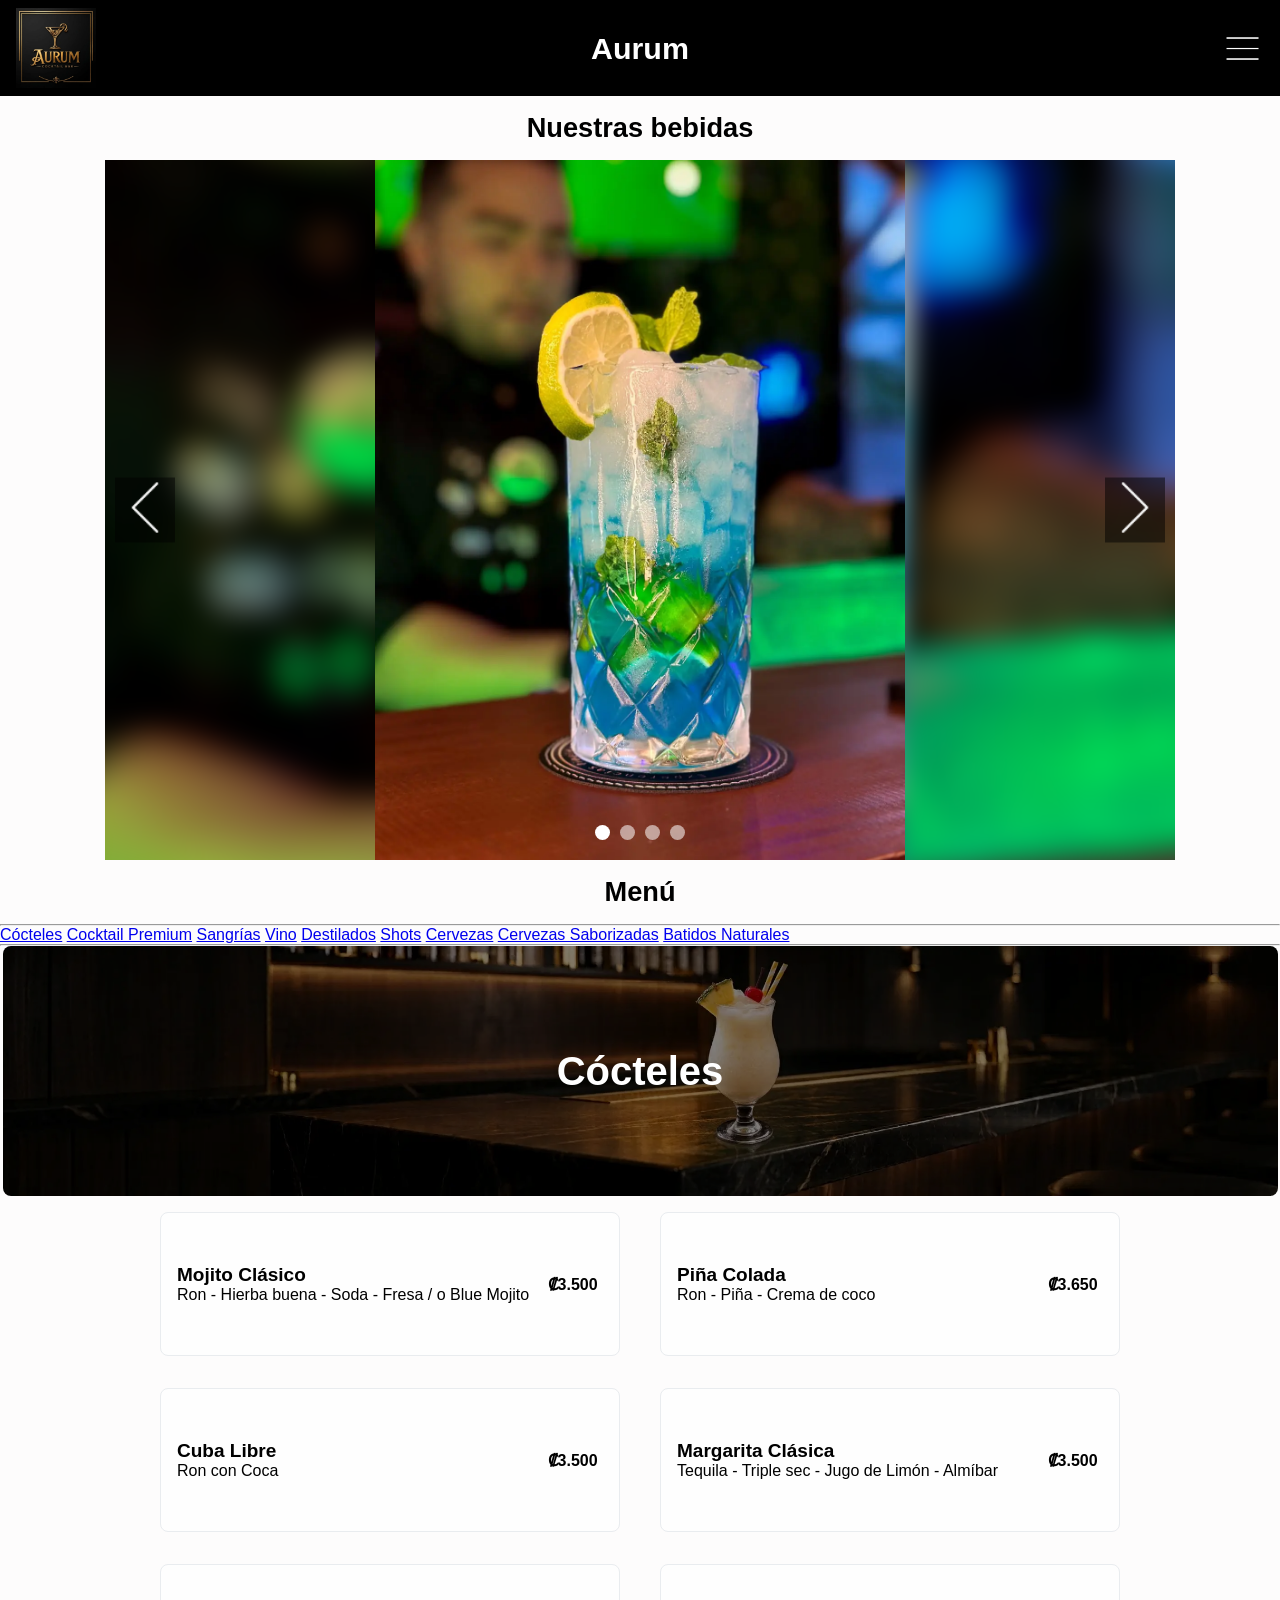
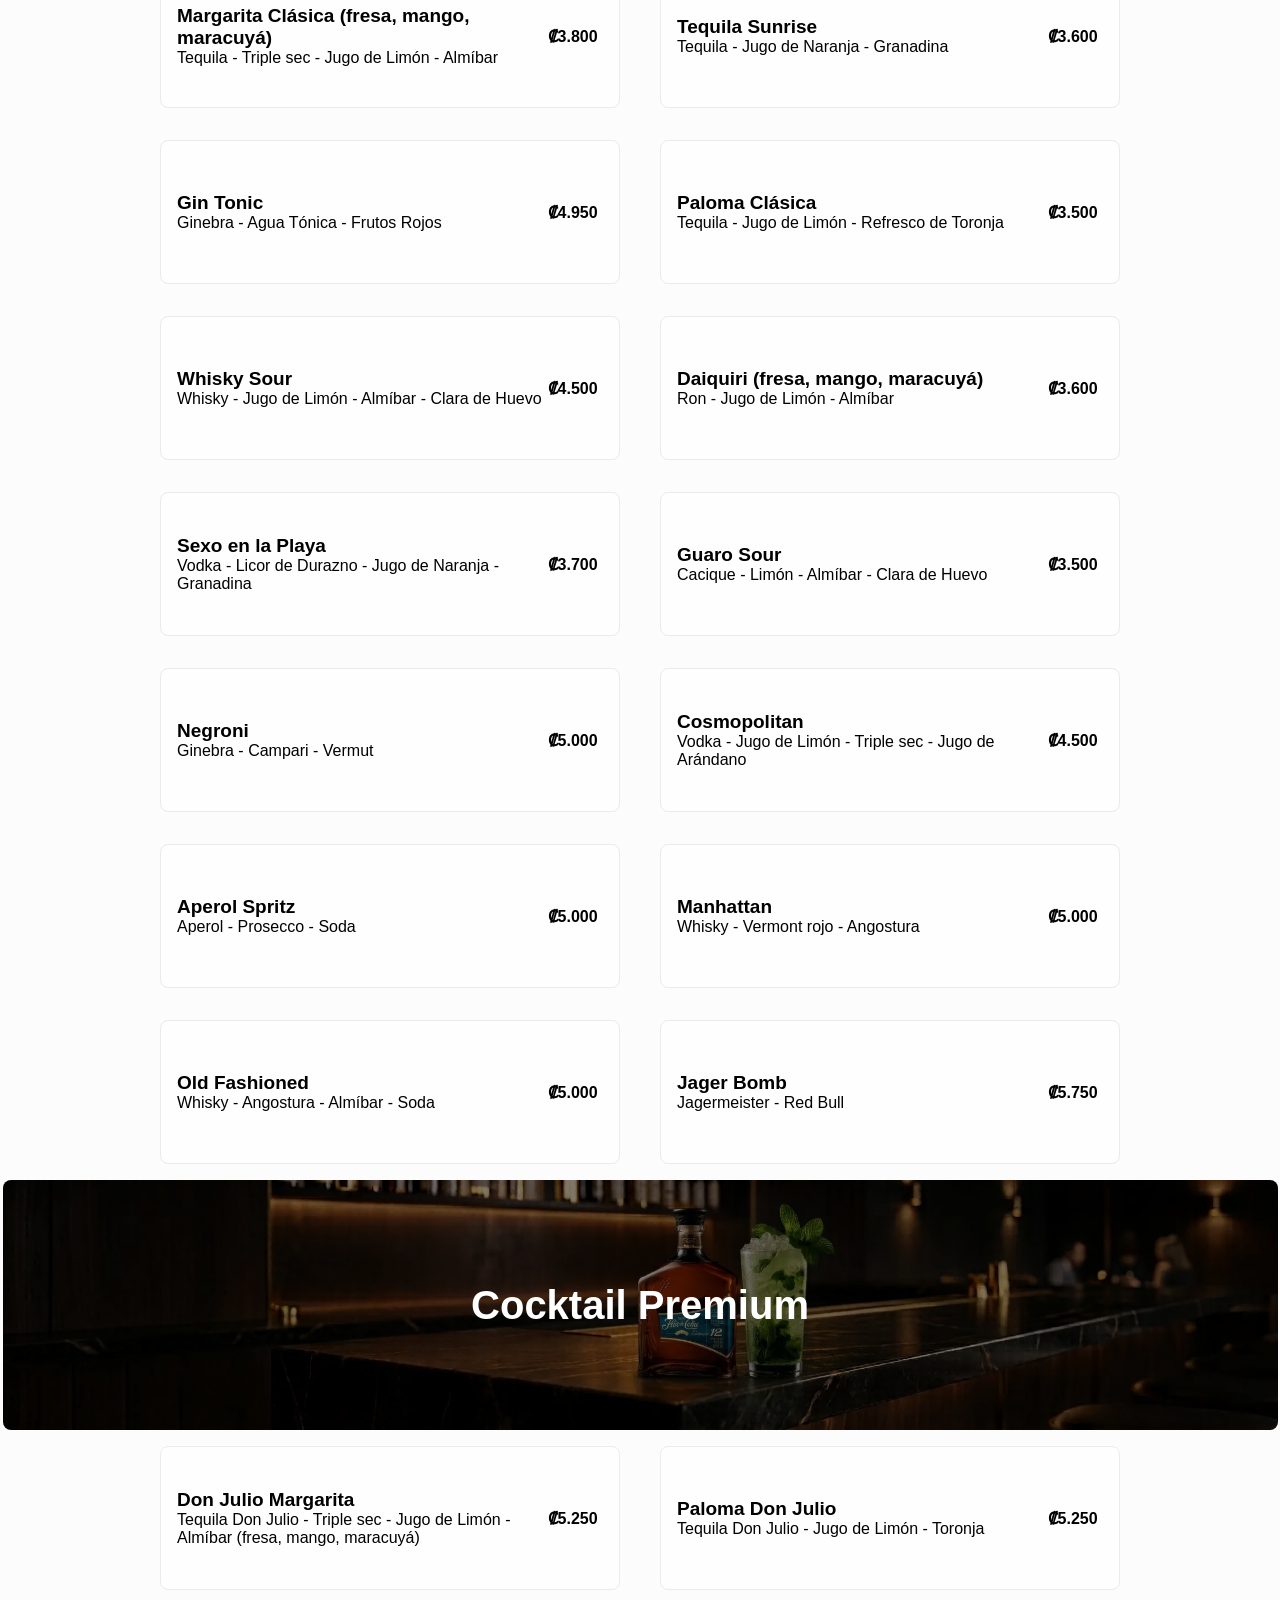
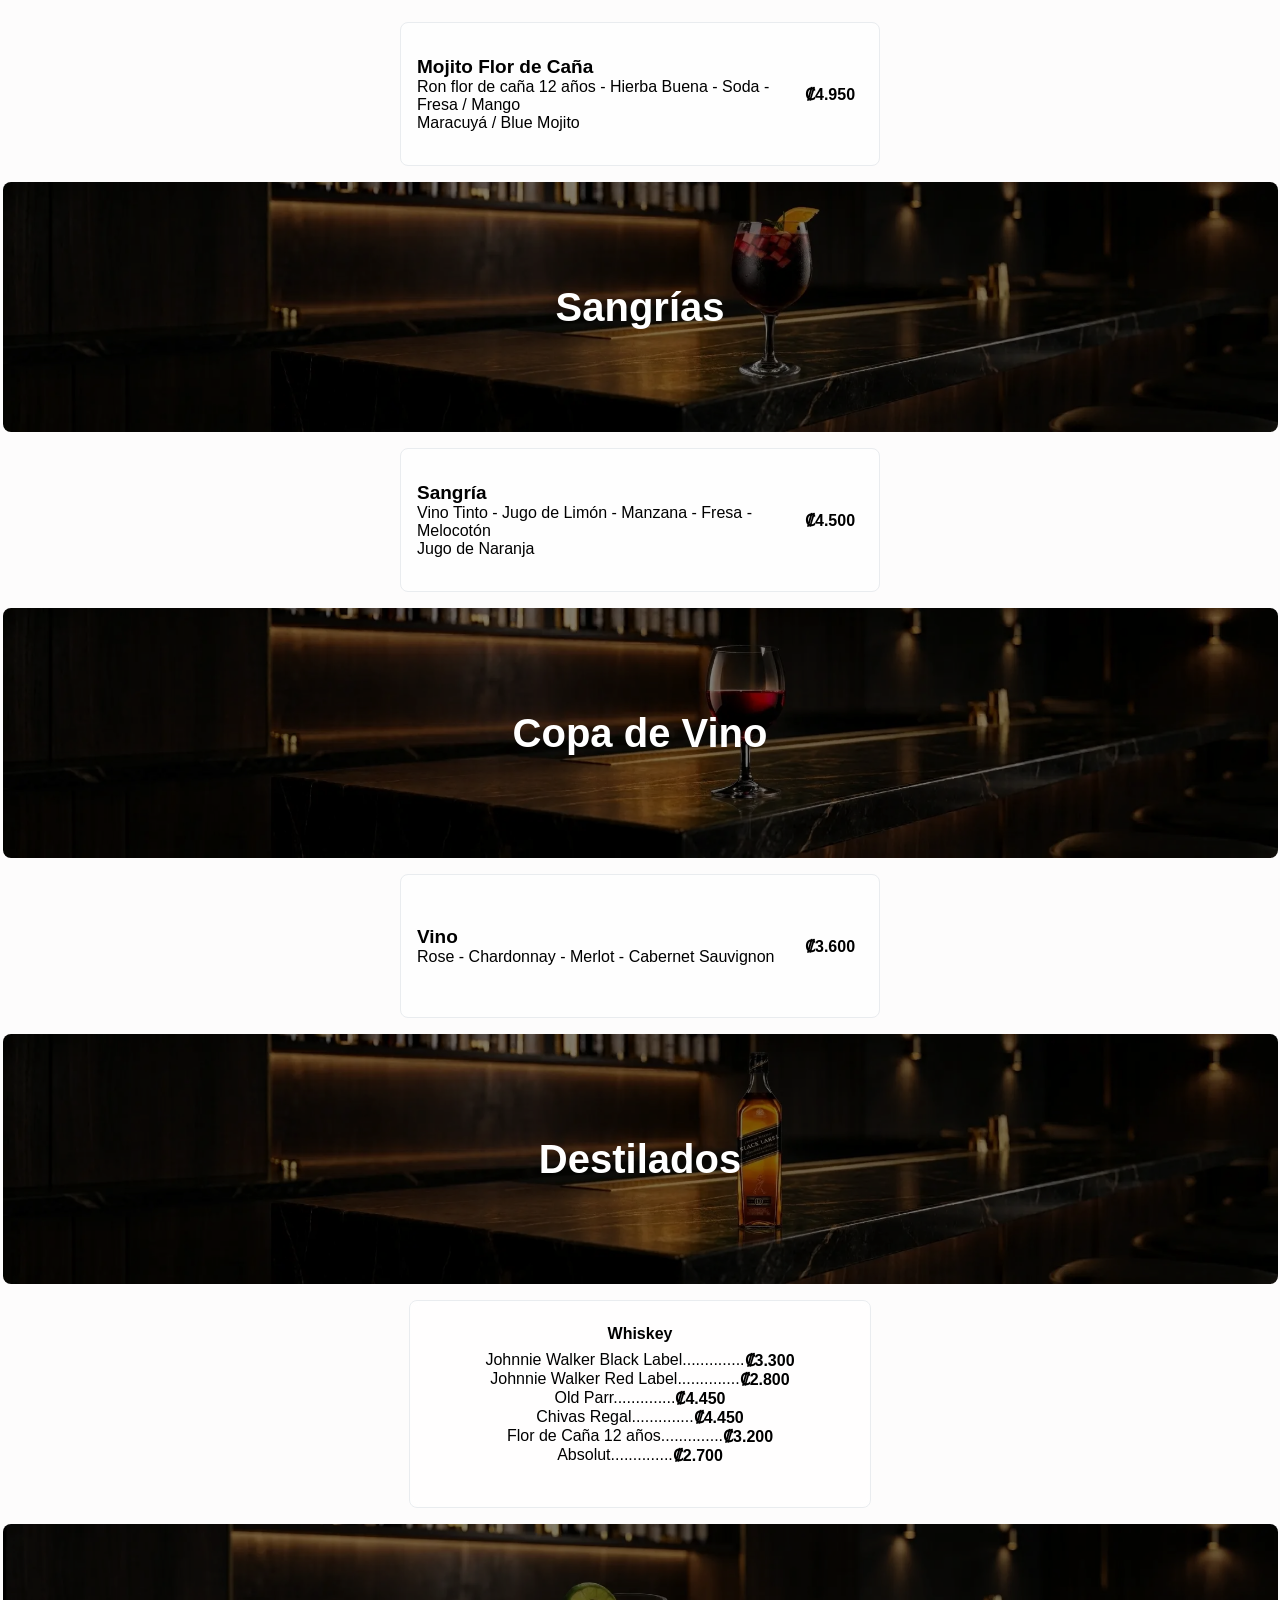
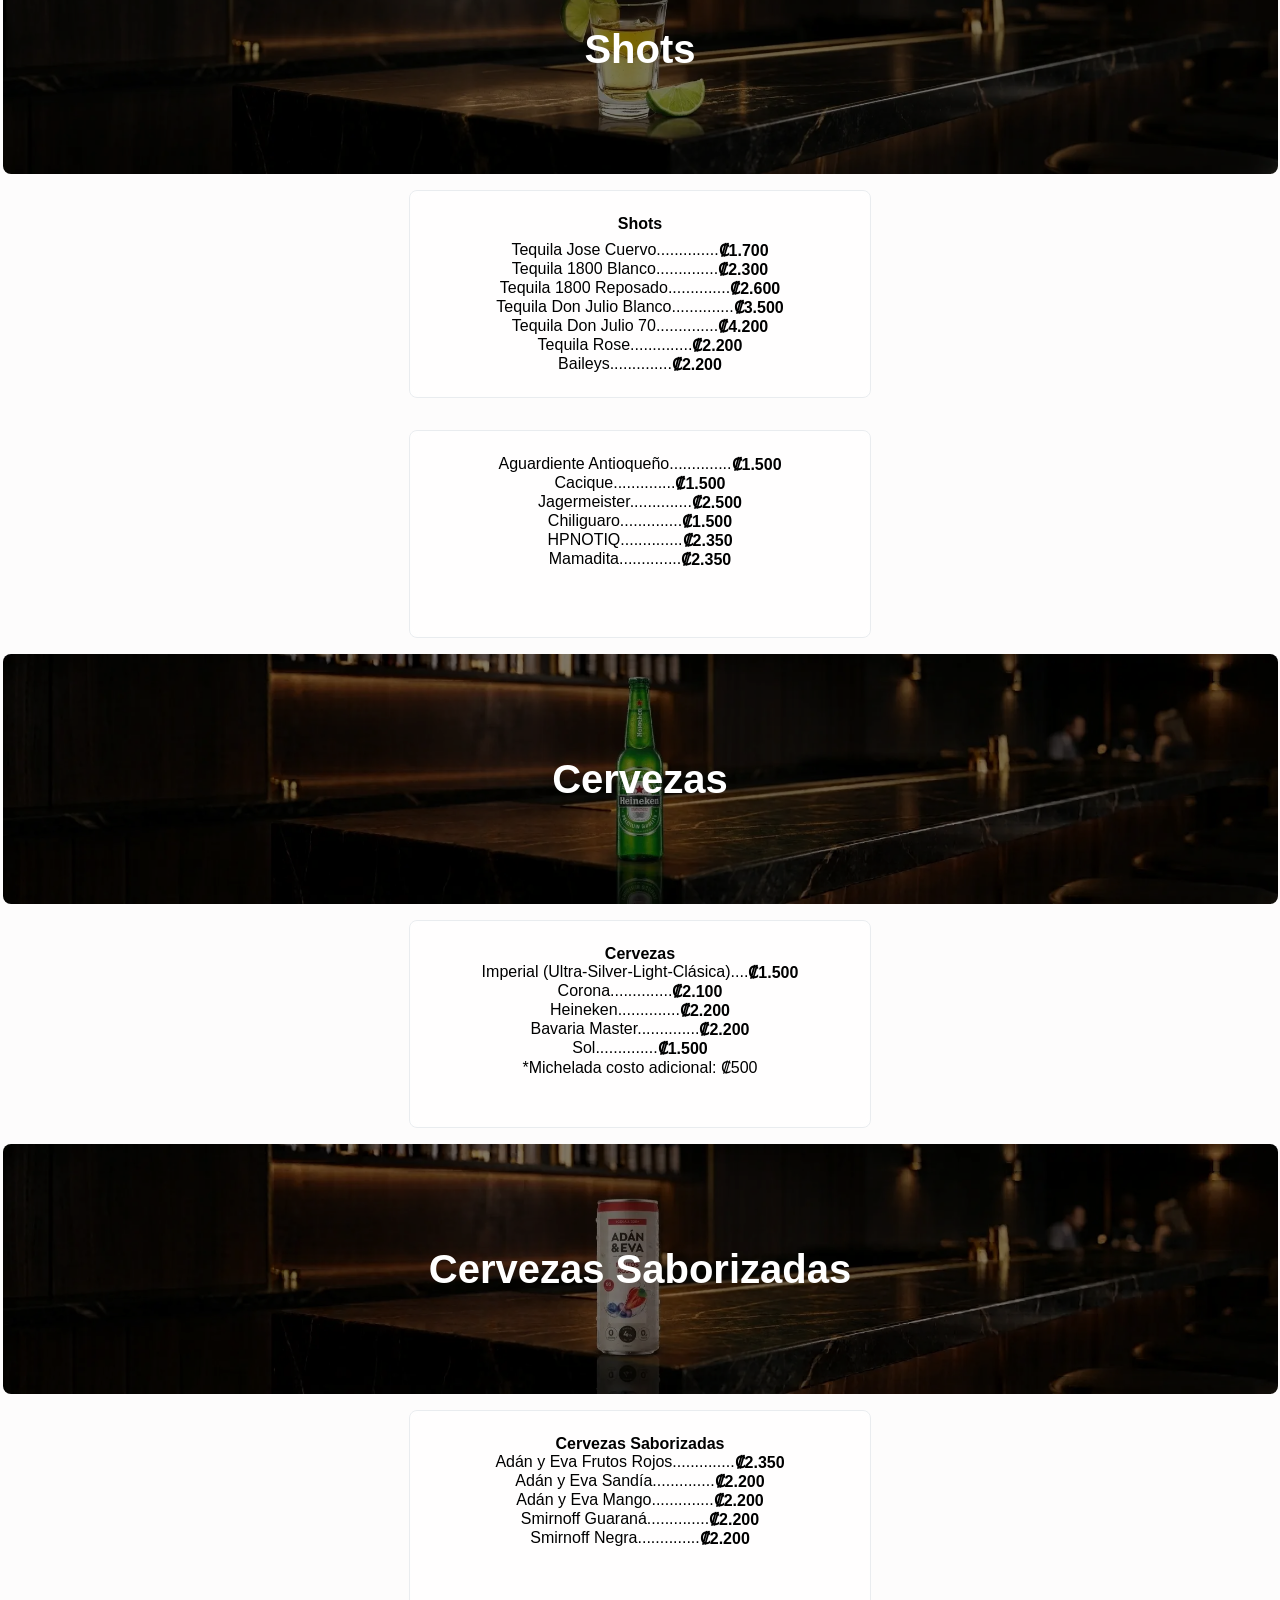
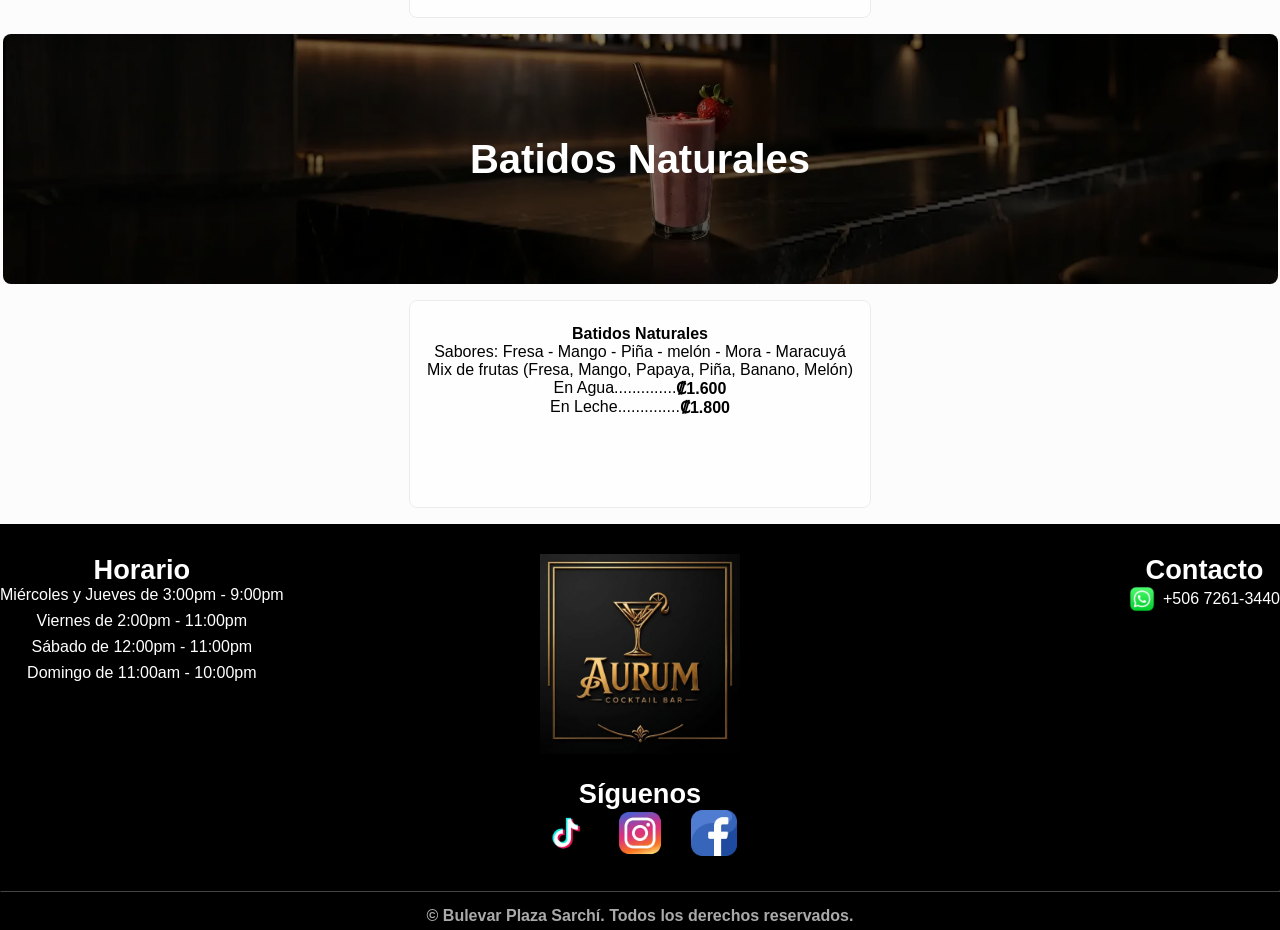
==== pags/aurum.html @ 15b8d2f2 "Refactorización de banner para menús" ====
<!DOCTYPE html>
<html lang="es">
<head>
    <meta charset="UTF-8">
    <meta name="viewport" content="width=device-width, initial-scale=1.0">
    <title>Aurum en Bulevar Plaza Sarchí | Cócteles, Shots y Más</title>
    <meta name="description" content="Descubre Aurum, la coctelería de Bulevar Plaza Sarchí. Disfruta de cócteles únicos, cervezas artesanales, sangrías, vinos y un ambiente perfecto para tus noches. ¡Ven y brinda con nosotros!">
    <meta name="keywords" content="Aurum, coctelería, bar, cócteles, tragos, cervezas, vinos, shots, sangrías, batidos naturales, ambiente nocturno, Sarchí, Bulevar Plaza Sarchí, Alajuela">
    <meta name="author" content=" Gimena Cubero, Carlos Barrios, Santiago Morales">
    <meta name="robots" content="index, follow">
    <link rel="icon" href="../img/bulevar/iconBulevar.png">
    <link rel="stylesheet" href="../estilos/propiedadesGenerales/general.css">
    <link rel="stylesheet" href="../estilos/propiedadesGenerales/headerGeneral.css">
    <link rel="stylesheet" href="../estilos/propiedadesGenerales/mainGeneral.css">
    <link rel="stylesheet" href="../estilos/propiedadesGenerales/footerGeneral.css">
    <link rel="stylesheet" href="../estilos/aurum.css">

</head>

<body>
    <header>
            <img class="logo" src="../img/aurum/logoAurum.webp" alt="logo aurum" width="1024" height="1024">
            <h1>Aurum</h1>
            <button id="abrir" class="abrirMenu"> <img src="../img/extras/menuHamburguesa.png" alt="Menú tiendas" width="50" height="50"></button>
            
    </header>

    <nav class="nav" id="nav">
        <button id="cerrar" class="cerrarMenu"><img src="../img/extras/cerrarMenu.png" alt="Salir menú" width="48" height="48"></button>
        <ul class="navList">
            <li><a href="../index.html">Bulevar</a></li>
            <li><a href="aurum.html">Aurum</a></li>
            <li><a href="betosPizza.html">Beto's Pizza</a></li>
            <li><a href="bowlo.html">Bowlo</a></li>
            <li><a href="distritohumo.html">Distrito Humo</a></li>
            <li><a href="hastaElElote.html">Hasta el Elote</a></li>
            <li><a href="ironfit.html">Ironfit08</a></li>
            <li><a href="raizTica.html">Raíz Tica Café</a></li>
            <li><a href="robchicken.html">Robchicken</a></li>
            <li><a href="rollArt.html">Roll Art</a></li>
            <li><a href="yulyPeraltaSalon.html">Yuly Peralta Salón</a></li>
        </ul>
    </nav>

    <div class="overlay" id="overlay"></div>


    <main>
        
        <!-- Carrusel de Imagenes-->
    <section id="seccionCarrusel">
        <h2>Nuestras bebidas</h2>

        <div class="carruselContainer">
            <div class="carrusel" id="carrusel">
                <div class="carruselItem">
                    <a href="#mojito-clasico">
                        <div class="fondoBorroso"></div>
                        <img class="noCover" src="../img/aurum/blueMojito.webp" alt="Blue Mojito de Aurum, con hierba buena y frutos rojos" width="1170" height="1544">
                    </a>
                </div>
            
                <div class="carruselItem">
                    <a href="#seccionMenu">
                        <div class="fondoBorroso"></div>
                        <img class="noCover" src="../img/aurum/cantaritos.webp" alt="Cantaritos de Aurum, bebida tradicional mexicana" width="1170" height="1560">
                    </a>
                </div>
            
                <div class="carruselItem">
                    <a href="#cervezas">
                        <div class="fondoBorroso"></div>
                        <img class="noCover" src="../img/aurum/cerveza.webp" alt="Cerveza en Aurum" width="445" height="817">
                    </a>
                </div>
            
                <div class="carruselItem">
                    <a href="#aperol">
                        <div class="fondoBorroso"></div>
                        <img class="noCover" src="../img/aurum/aperol.webp" alt="Aperol Spritz de Aurum, refrescante y amargo" width="342" height="609">
                    </a>
                </div>

                <!--<div class="carruselItem">
                    <a href="#bebida-5">
                        <div class="fondoBorroso"></div>
                        <img class="noCover" src="" alt="Bebida 5">
                    </a>
                </div>
            
                <div class="carruselItem">
                    <a href="#bebida-6">
                        <div class="fondoBorroso"></div>
                        <img class="noCover" src="" alt="Bebida 6">
                    </a>
                </div> -->
            </div>

            <button class="carruselBoton carruselBotonPrev" id="prevBtn">
                <img src="../img/extras/flechaIzquierda.png" alt="Desplazar imagen a la izquierda" width="50" height="50">
            </button>
            <button class="carruselBoton carruselBotonNext" id="nextBtn">
                <img src="../img/extras/flechaDerecha.png" alt="Desplazar imagen a la derecha" width="50" height="50">
            </button>
        
            <div class="contentIndicators" id="indicators"></div>
        
        </div>

    </section>

        <section class="menu" id="seccionMenu">
 
            <h2>Menú</h2>
        
            <hr>
            <nav>
                <a href="#cocteles">Cócteles</a>
                <a href="#cocktail-premium">Cocktail Premium</a>
                <a href="#sangrias">Sangrías</a>
                <a href="#copa-de-vino">Vino</a>
                <a href="#destilados">Destilados</a>
                <a href="#shots1">Shots</a>
                <a href="#cervezas">Cervezas</a>
                <a href="#cervezas-saborizadas">Cervezas Saborizadas</a>
                <a href="#batidos-naturales">Batidos Naturales</a>
            </nav>
            <hr>

           <section id="cocteles" >
                <div class="fotoTitulo">
                    <img src="../img/aurum/coctelesHero.webp" alt="foto cocteles" width="2333" height="448">
                    <div class="titulo">
                        <h3>Cócteles</h3>
                    </div>
                </div>

                <div class="categorias">
            
                    <article id="mojito-clasico" class="platillo">

                        <div class="nombreDescripcion">
                            <h4>Mojito Clásico</h4>
                            <p>Ron - Hierba buena - Soda - Fresa / o Blue Mojito</p>
                        </div>
                    
                        <div class="precio">
                            <p>₡3.500</p>
                        </div>

                    </article>
            
                    <article id="pina-colada" class="platillo">

                        <div  class="nombreDescripcion">
                            <h4>Piña Colada</h4>
                            <p>Ron - Piña - Crema de coco</p>
                        </div>
                        <div class="precio">
                            <p>₡3.650</p>
                        </div>
                        
                    </article>
            
                    <article id="cuba-libre" class="platillo">
                        <div class="nombreDescripcion">
                            <h4>Cuba Libre</h4>
                            <p>Ron con Coca</p>
                        </div>
                        <div class="precio">
                            <p>₡3.500</p>
                        </div>
                    </article>

                    <article id="margarita-clasica" class="platillo">
                        <div class="nombreDescripcion">
                            <h4>Margarita Clásica</h4>
                            <p>Tequila - Triple sec - Jugo de Limón - Almíbar</p>
                        </div>
                        <div class="precio">
                            <p>₡3.500</p>
                        </div>
                    </article>

                    <article id="margarita-frutal" class="platillo">
                        <div class="nombreDescripcion">
                            <h4>Margarita Clásica (fresa, mango, maracuyá)</h4>
                            <p>Tequila - Triple sec - Jugo de Limón - Almíbar</p>
                        </div>
                        <div class="precio">
                            <p>₡3.800</p>
                        </div>
                    </article>

                    <article id="tequila-sunrise" class="platillo">
                        <div class="nombreDescripcion">
                            <h4>Tequila Sunrise</h4>
                            <p>Tequila - Jugo de Naranja - Granadina</p>
                        </div>
                        <div class="precio">
                            <p>₡3.600</p>
                        </div>
                    </article>

                    <article id="gin-tonic" class="platillo">
                        <div class="nombreDescripcion">
                            <h4>Gin Tonic</h4>
                            <p>Ginebra - Agua Tónica - Frutos Rojos</p>
                        </div>
                        <div class="precio">
                            <p>₡4.950</p>
                        </div>
                    </article>

                    <article id="paloma-clasica" class="platillo">
                        <div class="nombreDescripcion">
                            <h4>Paloma Clásica</h4>
                            <p>Tequila - Jugo de Limón - Refresco de Toronja</p>
                        </div>
                        <div class="precio">
                            <p>₡3.500</p>
                        </div>
                    </article>

                    <article id="whisky-sour" class="platillo">
                        <div class="nombreDescripcion">
                            <h4>Whisky Sour</h4>
                            <p>Whisky - Jugo de Limón - Almíbar - Clara de Huevo</p>
                        </div>
                        <div class="precio">
                            <p class="precio">₡4.500</p>
                        </div>
                    </article>

                    <article id="daiquiri" class="platillo">
                        <div class="nombreDescripcion">
                            <h4>Daiquiri (fresa, mango, maracuyá)</h4>
                            <p>Ron - Jugo de Limón - Almíbar</p>
                        </div>
                        <div class="precio">
                            <p class="precio">₡3.600</p>
                        </div>
                    </article>

                    <article id="sexo-en-la-playa" class="platillo">
                        <div class="nombreDescripcion">
                            <h4>Sexo en la Playa</h4>
                            <p>Vodka - Licor de Durazno - Jugo de Naranja - Granadina</p>
                        </div>
                        <div class="precio">
                            <p class="precio">₡3.700</p>
                        </div>
                    </article>

                    <article id="guaro-sour" class="platillo">
                        <div class="nombreDescripcion">
                            <h4>Guaro Sour</h4>
                            <p>Cacique - Limón - Almíbar - Clara de Huevo</p>
                        </div>
                        <div class="precio">
                            <p class="precio">₡3.500</p>
                        </div>
                    </article>

                    <article id="negroni" class="platillo">
                        <div class="nombreDescripcion">
                            <h4>Negroni</h4>
                            <p>Ginebra - Campari - Vermut</p>
                        </div>
                        <div class="precio">
                            <p class="precio">₡5.000</p>
                        </div>
                    </article>

                    <article id="cosmopolitan" class="platillo">
                        <div class="nombreDescripcion">
                            <h4>Cosmopolitan</h4>
                            <p>Vodka - Jugo de Limón - Triple sec - Jugo de Arándano</p>
                        </div>
                        <div class="precio">
                            <p class="precio">₡4.500</p>
                        </div>
                    </article>

                    <article id="aperol" class="platillo">
                        <div class="nombreDescripcion">
                            <h4>Aperol Spritz</h4>
                            <p>Aperol - Prosecco - Soda</p>
                        </div>
                        <div class="precio">
                            <p class="precio">₡5.000</p>
                        </div>
                    </article>

                    <article id="manhattan" class="platillo">
                        <div class="nombreDescripcion">
                            <h4>Manhattan</h4>
                            <p>Whisky - Vermont rojo - Angostura</p>
                        </div>
                        <div class="precio">
                            <p class="precio">₡5.000</p>
                        </div>
                    </article>

                    <article id="old-fashioned" class="platillo">
                        <div class="nombreDescripcion">
                            <h4>Old Fashioned</h4>
                            <p>Whisky - Angostura - Almíbar - Soda</p>
                        </div>
                        <div class="precio">
                            <p class="precio">₡5.000</p>
                        </div>
                    </article>

                    <article id="jager-bomb" class="platillo">
                        <div class="nombreDescripcion">
                            <h4>Jager Bomb</h4>
                            <p>Jagermeister - Red Bull</p>
                        </div>
                        <div class="precio">
                            <p class="precio">₡5.750</p>
                        </div>
                    </article>
                </div>
        
            </section>
        
            <section id="cocktail-premium">
                <div class="fotoTitulo">
                    <img src="../img/aurum/cocktailPremiumHero.webp" alt="foto cocktail premium" loading="lazy" width="2336" height="448">
                    <div class="titulo">
                        <h3>Cocktail Premium</h3>
                    </div>
                </div>

                <div class="categorias">
                    <article id="don-julio-margarita" class="platillo">
                        <div class="nombreDescripcion">
                            <h4>Don Julio Margarita</h4>
                            <p>Tequila Don Julio - Triple sec - Jugo de Limón - Almíbar (fresa, mango, maracuyá)</p>
                        </div>
                        <div class="precio">
                            <p class="precio">₡5.250</p>
                        </div>
                    </article>
                    
                    <article id="paloma-don-julio" class="platillo">
                        <div class="nombreDescripcion">
                            <h4>Paloma Don Julio</h4>
                            <p>Tequila Don Julio - Jugo de Limón - Toronja</p>
                        </div>
                        <div class="precio">
                            <p class="precio">₡5.250</p>
                        </div>
                    </article>
                    
                    <article id="mojito-flor-de-cana" class="platillo centradaDesktop">
                        <div class="nombreDescripcion">
                            <h4>Mojito Flor de Caña</h4>
                            <p>Ron flor de caña 12 años - Hierba Buena - Soda - Fresa / Mango<br>Maracuyá / Blue Mojito</p>
                        </div>
                        <div class="precio">
                            <p class="precio">₡4.950</p>
                        </div>
                    </article>
                </div>
            </section>

            <section id="sangrias">
                <div class="fotoTitulo">
                    <img src="../img/aurum/sangriaHero.webp" alt="foto sangrias" loading="lazy" width="2336" height="448">
                    <div class="titulo">
                        <h3>Sangrías</h3>
                    </div>
                </div>

                <div class="categorias">
                    <article id="sangria" class="platillo centradaDesktop">
                        <div class="nombreDescripcion">
                            <h4>Sangría</h4>
                            <p>Vino Tinto - Jugo de Limón - Manzana - Fresa - Melocotón<br>Jugo de Naranja</p>
                        </div>
                        <div class="precio">
                            <p class="precio">₡4.500</p>
                        </div>
                    </article>
                </div>
            </section>

            <section id="copa-de-vino">
                <div class="fotoTitulo">
                    <img src="../img/aurum/copaDeVinoHero.webp" alt="foto copa de vino" loading="lazy" width="2336" height="448">
                    <div class="titulo">
                        <h3>Copa de Vino</h3>
                    </div>
                </div>

                <div class="categorias">
                    <article id="vino" class="platillo centradaDesktop">
                        <div class="nombreDescripcion">
                            <h4>Vino</h4>
                            <p>Rose - Chardonnay - Merlot - Cabernet Sauvignon</p>
                        </div>
                        <div class="precio">
                            <p class="precio">₡3.600</p>
                        </div>
                    </article>
                </div>
            </section>
        

        <!--Menú de listas-->
            <section id="destilados">
                <div class="fotoTitulo">
                    <img src="../img/aurum/destiladosHero.webp" alt="foto destilados" loading="lazy" width="2336" height="448">
                    <div class="titulo">
                        <h3>Destilados</h3>
                    </div>
                    
                </div>
                
                
                <div class="listas">
                    <article class="tituloLista">
                        <div class="tituloProducto">
                            <h4>Whiskey</h4>
                        </div>
                        <ul>
                            <li>Johnnie Walker Black Label.............. <span class="precio">₡3.300</span></li>
                            <li>Johnnie Walker Red Label.............. <span class="precio">₡2.800</span></li>
                            <li>Old Parr.............. <span class="precio">₡4.450</span></li>
                            <li>Chivas Regal.............. <span class="precio">₡4.450</span></li>
                            <li>Flor de Caña 12 años.............. <span class="precio">₡3.200</span></li>
                            <li>Absolut.............. <span class="precio">₡2.700</span></li>
                        </ul>
                    </article>
                </div>
            </section>

            <!--Primera parte de shots-->
            <section id="shots1">
                <div class="fotoTitulo">
                    <img src="../img/aurum/shotHero.webp" alt="foto shots" loading="lazy" width="2336" height="448">

                    <div class="titulo">
                        <h3>Shots</h3>
                    </div>

                </div>
                
                <div class="listas">
                    <article class="tituloLista">
                        <div class="tituloProducto">
                            <h4>Shots</h4>
                        </div>
                            <ul>
                                <li>Tequila Jose Cuervo.............. <span class="precio">₡1.700</span></li>
                                <li>Tequila 1800 Blanco.............. <span class="precio">₡2.300</span></li>
                                <li>Tequila 1800 Reposado.............. <span class="precio">₡2.600</span></li>
                                <li>Tequila Don Julio Blanco.............. <span class="precio">₡3.500</span></li>
                                <li>Tequila Don Julio 70.............. <span class="precio">₡4.200</span></li>
                                <li>Tequila Rose.............. <span class="precio">₡2.200</span></li>
                                <li>Baileys.............. <span class="precio">₡2.200</span></li>
                            </ul>
                        </div>
                    </article>
                </div>
            </section>


            <!--Primera parte de shots-->
            <section id="shots2">
                <div class="listas">
                    <article class="tituloLista">
                        <div class="tituloProducto">
                            <ul>
                                <li>Aguardiente Antioqueño.............. <span class="precio">₡1.500</span></li>
                                <li>Cacique.............. <span class="precio">₡1.500</span></li>
                                <li>Jagermeister.............. <span class="precio">₡2.500</span></li>
                                <li>Chiliguaro.............. <span class="precio">₡1.500</span></li>
                                <li>HPNOTIQ.............. <span class="precio">₡2.350</span></li>
                                <li>Mamadita.............. <span class="precio">₡2.350</span></li>
                            </ul>
                        </div>
                    </article>
                </div>
            </section>

            <section id="cervezas">
                <div class="fotoTitulo">
                    <img src="../img/aurum/cerveza2Hero.webp" alt="foto cervezas" loading="lazy" width="2336" height="448">
                    <div class="titulo">
                        <h3>Cervezas</h3>
                    </div>
                </div>
               
                <div class="listas">
                    <article class="tituloLista">
                        <div class="tituloProducto">
                            <h4>Cervezas</h4>
                            <ul>
                                <li>Imperial (Ultra-Silver-Light-Clásica).... <span class="precio">₡1.500</span></li>
                                <li>Corona.............. <span class="precio">₡2.100</span></li>
                                <li>Heineken.............. <span class="precio">₡2.200</span></li>
                                <li>Bavaria Master.............. <span class="precio">₡2.200</span></li>
                                <li>Sol.............. <span class="precio">₡1.500</span></li>
                            </ul>
                            <p>*Michelada costo adicional: ₡500</p>
                        </div>
                    </article>
                </div>
            </section>

            <section id="cervezas-saborizadas">
                <div class="fotoTitulo">
                    <img src="../img/aurum/cerveza1Hero.webp" alt="foto cervezas" loading="lazy" width="2335" height="448">
                    <div class="titulo">
                        <h3>Cervezas Saborizadas</h3>
                    </div>
                </div>
                
                <div class="listas">
                    <article class="tituloLista">
                    <div class="tituloProducto">
                        <h4>Cervezas Saborizadas</h4>
                        <ul>
                            <li>Adán y Eva Frutos Rojos.............. <span class="precio">₡2.350</span></li>
                            <li>Adán y Eva Sandía.............. <span class="precio">₡2.200</span></li>
                            <li>Adán y Eva Mango.............. <span class="precio">₡2.200</span></li>
                            <li>Smirnoff Guaraná.............. <span class="precio">₡2.200</span></li>
                            <li>Smirnoff Negra.............. <span class="precio">₡2.200</span></li>
                        </ul>
                    </div>
                    </article>
                </div>
                
            </section>

            <section id="batidos-naturales">
                <div class="fotoTitulo">
                    <img src="../img/aurum/batidosHero.webp" alt="foto batidos naturales" loading="lazy" width="2336" height="448">
                    <div class="titulo">
                        <h3>Batidos Naturales</h3>
                    </div>
                </div>
                

                <div class="listas">
                    <article class="tituloLista">
                    <div class="tituloProducto">
                        <h4>Batidos Naturales</h4>
                        <p>Sabores: Fresa - Mango - Piña - melón - Mora - Maracuyá</p>
                        <p>Mix de frutas (Fresa, Mango, Papaya, Piña, Banano, Melón)</p>
                        <ul>
                            <li>En Agua.............. <span class="precio">₡1.600</span></li>
                            <li>En Leche.............. <span class="precio">₡1.800</span></li>
                        </ul>
                    </div>
                    </article>
                </div>
            </section>
            
        
        </section>

 
    </main>

    <footer>
        <div class="footerTop">
            <div class="footerCol footerLogo">
                <img class="logoFooter" src="../img/aurum/logoAurum.webp" alt="logo bulevar general" loading="lazy" width="1024" height="1024">
            </div>

            <div class="footerCol footerHorario">
                <p>Horario</p>
                <ul>
                    <li>Miércoles y Jueves de 3:00pm - 9:00pm</li>
                    <li>Viernes de 2:00pm - 11:00pm</li>
                    <li>Sábado de 12:00pm - 11:00pm</li>
                    <li>Domingo de 11:00am - 10:00pm</li>
                </ul>
            </div>

            <div class="footerCol footerContacto">
                <p>Contacto</p>
                <ul>
                    <li><a href="https://wa.me/50672613440"><img src="../img/extras/whatsapp.webp" alt="WhatsApp" loading="lazy" width="128" height="128">+506 7261-3440</a></li>
                </ul>
            </div>

            <div class="footerCol footerSiguenos">
                <p>Síguenos</p>
                <ul class="redesSociales">
                    <li><a href="https://www.tiktok.com/@aurum5415?is_from_webapp=1&sender_device=pc"><img src="../img/extras/tiktok.webp" alt="tiktok" loading="lazy" width="128" height="128"></a></li>
                    <li><a href="https://www.instagram.com/cocktail_aurum?utm_source=ig_web_button_share_sheet&igsh=ZDNlZDc0MzIxNw=="><img src="../img/extras/instagram.webp" alt="instagram" loading="lazy" width="128" height="128"></a></li>
                    <li><a href="https://www.facebook.com/share/1DuMMo2e8p/?mibextid=wwXIfr"><img src="../img/extras/facebook.webp" alt="facebook" loading="lazy" width="128" height="128"></a></li>
                </ul>
            </div>

            
        </div>

        <hr>
        <p class="copyright">&copy; Bulevar Plaza Sarchí. Todos los derechos reservados.</p>
    </footer>
    <script src="../js/main.js"></script>
</body>
</html>
---- estilos/propiedadesGenerales/general.css ----
* {
  box-sizing: border-box;
  padding: 0;
  margin: 0;
}

html{
  scroll-behavior: smooth;
}

body {
  font-family: 'Segoe UI', Tahoma, Geneva, Verdana, sans-serif;
}

h1{
  font-size: 1.9rem;
}

h2{
  font-size: 1.7rem;
  text-align: center;
  padding: 1rem 0;
}

h3{
  font-size: 1.3rem;
}


h4{
  font-size: 1rem;
}

.precio {
  font-weight: bold;
}
---- estilos/propiedadesGenerales/headerGeneral.css ----
* {
  margin: 0;
  padding: 0;
  /*Evita calculos incorectos al usar width y height, ya que el valor que se use en esas características se mantiene incluso si se le agrega padding y border*/
  box-sizing: border-box;
}

header {
  display: grid;
  grid-template-columns: 1fr auto 1fr;
  align-items: center;
  gap: 1rem;
  padding: 0.5rem 1rem;
  background-color: black;
  min-height: 80px;
  position: relative;
}


.logoContainer {
  grid-column: 1;  /*Columna izquierda*/
  justify-self: start;  /*Alineado a la izquierda*/
}


.logo {
  width: auto;
  height: 80px;
  max-width: 90px;
  flex-shrink: 0;
  object-fit: contain;
}

h1{
  grid-column: 2;  /*Columna central (exactamente en el medio)*/
  text-align: center;
  color: white;
}
/* se creó el h1 span para desplazar los titulos largos hacia abajo así quedan bonitos*/
h1 span{
  display: block;
} 

.abrirMenu,
.cerrarMenu {
  grid-column: 3;  /*Columna derecha */
  justify-self: end;  /*Alineado a la derecha */
  background: none;
  border: none;
  cursor: pointer;
  padding: 0.25rem;
  display: flex;
  align-items: center;
  justify-content: center;
  /* hace que el cuadro del foco del menú hamburguesa se haga trasparente  */
  -webkit-tap-highlight-color: transparent;
}


.abrirMenu img,
.cerrarMenu img {
  width: 35px;
  height: 35px;
  display: block;
}



.nav {
  opacity: 0;
  visibility: hidden;
  display: flex;
  flex-direction: column;
  align-items: flex-end;
  gap: 1rem; /*Separar el boton de cerrar de acuerdo con la li*/
  position: absolute;
  /*Medidas para enviar la lista al lado derecho*/
  top: 0;
  right: 0;
  bottom: 0;
  background-color: #7a3c1c;
  padding: 2rem;
  z-index: 40;
}

.nav.visible {
  opacity: 1;
  visibility: visible;
  
}

.navList {
  list-style-type: none;
  display: flex;
  flex-direction: column;
  align-items: flex-end;
  gap: 1.5rem;
  
}




.navList li a {
  text-decoration: none;
  color: white;
  padding: 2px;
  border-bottom: white;
}

.nav li a{
  color: white;
  font-size: 1.3rem;
}

/*Diseño de borde para los nav en el menú hamburguesa*/
.nav.visible .navList li {
  border-bottom: 2px solid rgba(255, 255, 255, 0.3);
  padding-bottom: 0.5rem;
  width: 100%;
  text-align: right;
}

/*Quitar el último diseño del nav para el menú hamburguesa*/
.nav.visible .navList li:last-child {
  border-bottom: none;
}



/* Enmáscarado oscuro de la pantalla cuando se abre el menú hamburguesa */
.overlay {
  position: fixed;
  top: 0;
  left: 0;
  width: 100%; /* Va abarcar todo el ancho y alto de la pantalla*/
  height: 100%;
  background-color: rgba(0, 0, 0, 0.5);
  z-index: 20; /* Justo debajo del menú hamburguesa (que tiene z-index: 30) */
  opacity: 0;
  visibility: hidden;
}

/*Clase que se utiliza para activar el */
.overlay.active {
  opacity: 1;
  visibility: visible;
}

/* No permite el uso del scroll para cuando se abre el menú hamburguesa */
.bodyNoScroll {
    overflow: hidden;
    position: fixed;
    width: 100%;
}





@media screen and (min-width: 1400px) {


  .header {
    padding: 05rem 2rem;
    min-height: 110px;
    gap: 2rem;
  }

  .abrirMenu,
  .cerrarMenu {
    display: none;
  }

  .overlay{
    display: none;
  }

  .nav {
    opacity: 1;
    visibility: visible;
    position: static;
    flex-direction: row;
    background-color: #7a3c1c;
    padding: 12px 0;
    box-shadow: none;
    justify-content: center;
    font-size: 18px;
  }

  .navList {
    flex-direction: row;
    align-items: center;
    
  }

  /*Quitar diseño de borde inferior para el nav en escritorio*/
   .nav.visible .navList li {
    border-bottom: none;
    padding-bottom: 0;
    width: auto;
  }

  .navList li a {
    color: white;
    height: 100%;
    width: 100%;
    display: flex;
    align-items: center;
    
  }

  h1{
    font-size: 2.5rem;
  }
  
  /* se restablece la disposición del texto para mantenerlo en un línea */
  h1 span{
    display: inline;
  }

  .logo{
    max-width: 150px;
    height: 130px;
    width: 110px;
  }
}
---- estilos/propiedadesGenerales/mainGeneral.css ----
/*Carrusel*/
 
.carruselContainer{
  position: relative;
  max-width: 1070px; /*Hasta llegar a 1070px se ve así*/
  margin: 0 auto;
  overflow: hidden;
}
 
.carrusel{
  display: flex; /*Coloca las imágenes en horizontal*/
  transition: transform .5s ease-in-out;
}
 
.carruselItem{
  min-width: 100%; /*Abarca todo el ancho de la pantalla*/
  position: relative;
  overflow: hidden; /* para que el blur no se salga del contenedor */
}
 
.carruselItem img {
  width: 100%;
  height: 550px;
  object-fit:cover;
  display:block;
  position: relative;
}
 
 
.fondoBorroso {
  position: absolute;
  top: 0;
  left: 0;
  width: 100%;
  height: 100%;
  background-size: cover;
  background-position: center;
  filter: blur(15px);
  transform: scale(1.15); /* evita bordes claros por el blur */
  z-index: 0;
}
 
.carruselBoton img {
    width: 40px;
    height: 40px;
}
 
 
/*Botones de seguir, retroceder*/
.carruselBoton {
  position: absolute;
  top: 50%;
  transform: translateY(-50%);
  background-color: rgba(0, 0, 0, 0.5); /*RGBA da la opción de opacidad*/
  color: white;
  border: none;
  cursor: pointer;
  font-size: 18px;
  transition: background .3s;
}
 
 
.carruselBoton:hover {
  background: rgba(0, 0, 0, 0.8);
}
 
.carruselBotonPrev{
  left: 10px;
}
 
.carruselBotonNext {
  right: 10px;
}
 
/*Puntos de desplazamiento*/
 
.contentIndicators{
  position: absolute;
  bottom: 20px;
  left: 50%;
  transform: translateX(-50%);
  display: flex;
  gap: 10px;
}
 
.indicator{
  width: 15px;
  height: 15px;
  border-radius: 50%;
  background-color: rgba(255, 255, 255, 0.551);
  cursor: pointer;
  transition: background .3s;
}
 
.indicator.active{
  background-color: white;
}
 
.fotoTitulo img {
  object-fit: cover;
  height: 150px;
  width: 90%;
  border-radius: 8px;
}
 
/*Opacidad de la imagen de las secciones*/
.fotoTitulo img{
  filter:brightness(50%);
}
 
/*Medida baja para evitar que ciertas imagenes (Ironfit) quede cortada*/
@media (min-width: 430px) {
  .carruselBoton img {
    width: 60px;
    height: 60px;
  }
 
  .carruselItem img {
    width: 100%;
    height: 700px;
    object-fit: contain;
  }
 
  .fondoBorroso {
    background-image: url();
    filter: blur(10px);
    /*La profundidad va a ser baja y siempre va estar por debajo todos los elementos del carrusel (botones flecha, puntos de índice y la img que va a ir arriba)*/
  }
 
}
 
/*Opciones de modificación para encabezado de cada sección*/
/*Hero*/
.fotoTitulo{
  display: flex;
  justify-content: center;
  position: relative;
}
 
.titulo{
  position: absolute;
  top: 50%;
  left: 50%;
  transform: translate(-50%, -50%);
}

.titulo h3 {
  font-size: 2.5rem;
  color: white;
}
 
 
/*Opciones de modificación para las cartas de cada producto (INDIVIDUAL)*/
/*Grid del menú de las tiendas de comida*/
/*Conjunto de artículos, que corresponde al conjunto de cards*/
.categorias {
    display: grid;
    grid-template-columns: 1fr; /* Una sola columna */
    gap: 1rem;
    padding: 1rem;
   
}
 
/*Card*/
.platillo {
    background: rgba(255, 255, 255, 0.7);
    padding: 1rem;
    border-radius: 8px;
    border: 1px solid #e9ecef;
    text-align: start;
    display: grid; /*Activar segundo grid para establecer dos columnas en el contenido del card*/
    grid-template-columns: 87% 13%;
    align-items: center; /*Centrar el contendido del card e height*/
    height: 12rem;
}
 
 
 
/*Opciones de modificación para las listas de productos*/
  .listas {
    display: grid;
    grid-template-columns: 1fr; /* Una sola columna */
    gap: 1rem;
    padding: 1rem;
  }
 
  .tituloLista {
    background: rgba(255, 255, 255, 0.7);
    backdrop-filter: blur(4px); /* Desenfoque de fondo */
    padding: 1rem;
    border-radius: 8px;
    border: 1px solid #e9ecef;
    text-align: start;
    height: 13rem;
    width: 100%;
    margin: 0 auto;
  }
 
  .tituloProducto {
    text-align: center;
    padding: 0.5rem 0;
   
  }

 
  .listas ul li {
    display: flex;
    justify-content: center;
  }
 
  /*Tamaño de la letra para la descripción del producto*/
  p {
    font-size: 14px;
  }
 
  /*Tamaño de la letra para el precio del producto*/
  .precio p{
      font-size: 1rem;
  }

  .nota {
      font-size: 12px;
  }



@media screen and (min-width: 910px){
 

  .platillo{
    height: 9rem;
  }
  /*Contenedor de las fichas*/
    .categorias {
      /*Se vuelven 2 columnas*/
        grid-template-columns: repeat(2, 1fr);
        gap: 2rem 40px;
        margin: 0 auto;
        width: 80%;
        padding: 1rem 2rem;
    }
 
    /*Carta larga y centrada como excepción de cuando hay secciones que tienen una fila con una sola columna
    como en id="mojito-flor-de-cana" de aurum*/
    .platillo.centradaDesktop {
    grid-column: 1/-1; /* Ocupa toda la fila, le quita el formato 2 columnas*/
    justify-self: start;
    margin: 0 auto;
    width: 50%;
  }
 
  .tituloLista{
    width: 37%;
  }
 
 
  /*Dimensiones del hero en desktop*/
  .fotoTitulo img {
    width: 1275px;
    height: 250px;
  }

  p {
    font-size: 1rem;
  }

  .listas ul li {
    font-size: 1rem;
  }
 
}
---- estilos/propiedadesGenerales/footerGeneral.css ----
* {
    box-sizing: border-box;
}
 
html, body {
    max-width: 100%;
    overflow-x: hidden;
}
 
img {
    max-width: 100%;
    height: auto;
}
 
footer {
    background-color: #000;
    color: #fff;
    width: 100%;
}
 
footer p {
    font-weight: 600;
    font-size: 1.3rem;
}
 
footer ul {
    list-style: none;
}
 
footer a {
    color: #fff;
    text-decoration: none;
}
 
.footerTop {
    display: grid;
    grid-template-areas:
        "logo"
        "horario"
        "contacto"
        "siguenos"
        "boton";
    justify-items: center;
    text-align: center;
    gap: 35px;
    width: 100%;
    max-width: 100%;
}
 
.footerLogo    { grid-area: logo; }
.footerHorario { grid-area: horario; }
.footerContacto{ grid-area: contacto; }
.footerSiguenos{ grid-area: siguenos; }
.footerBtn     { grid-area: boton; }
 
.logoFooter {
    width: 200px;
}
 
.footerHorario ul li,
.footerContacto ul li a {
    font-size: 1.05rem;
    margin-bottom: 8px;
}
 
.footerContacto ul li a {
    display: inline-flex;
    align-items: center;
    gap: 8px;
    justify-content: center;
}
 
.footerContacto img {
    width: 22px;
    height: 22px;
}
 
.redesSociales {
    display: flex;
    gap: 20px;
    justify-content: center;
}
 
.redesSociales img {
    width: 34px;
    height: 34px;
}
 
.btnResenas {
    background-color: #333;
    border: none;
    border-radius: 6px;
    padding: 10px 24px;
    cursor: pointer;
    font-size: 1rem;
    
}
 
.btnResenas a {
    color: #fff;
}
 
footer hr {
    border-color: #444;
    margin: 40px 0 15px;
    width: 100%;
}
 
.copyright {
    text-align: center;
    font-size: 0.9rem;
    color: #aaa;
}
 
@media (min-width: 1000px) {
    footer {
        padding-top: 30px;
    }
 
    .footerTop {
        grid-template-columns: 1fr 1fr 1fr;
        grid-template-areas:
            "horario logo contacto"
            "horario siguenos contacto"
            "horario boton contacto";
        align-items: start;
        gap: 20px;
        max-width: 1400px;
        margin: 0 auto;
    }
 
    .footerHorario {
        justify-self: start;
        text-align: center;
    }
 
    .footerHorario p {
        text-align: center;
    }
 
    .footerContacto {
        justify-self: end;
        text-align: center;
    }
 
    .footerContacto p {
        text-align: center;
    }
 
    .footerContacto ul li a {
        justify-content: center;
    }
 
    .footerLogo,
    .footerSiguenos,
    .footerBtn {
        justify-self: center;
        
    }
 
    .footerHorario p,
    .footerContacto p,
    .footerSiguenos p {
        font-size: 1.7rem;
    }
 
    .footerHorario ul li,
    .footerContacto ul li a {
        font-size: 1rem;
    }
 
    .logoFooter {
        width: 200px;
    }
 
    .redesSociales {
        gap: 28px;
    }
 
    .redesSociales img {
        width: 46px;
        height: 46px;
    }
 
    .footerContacto img {
        width: 26px;
        height: 26px;
        
    }
 
    .btnResenas {
        background-color: #7a3c1c;
        font-size: 1.15rem;
        
    }
 
    footer hr {
        margin: 10px 0 10px;
    }
 
    .copyright {
        font-size: 1rem;
        padding: 5px 0;
    }
}
---- estilos/aurum.css ----
body {
    background-color: #fdfcfc;
}

/*Tamaño del título para cada producto*/
.nombreDescripcion h4 {
    font-size: 19px;
}

#nav{
    background-color: #B8860B;
}

/*El hover : hover nos dice que si hay mouse se activa el hover y si no, pues no*/
@media (hover: hover) {
    .platillo:hover{
    box-shadow: 0 12px 20px rgba(230, 222, 2, 0.844);
    transform: translateY(-1px);
}

.tituloLista:hover{
    box-shadow: 0 12px 20px rgba(230, 222, 2, 0.844);
    transform: translateY(-1px);
}
}
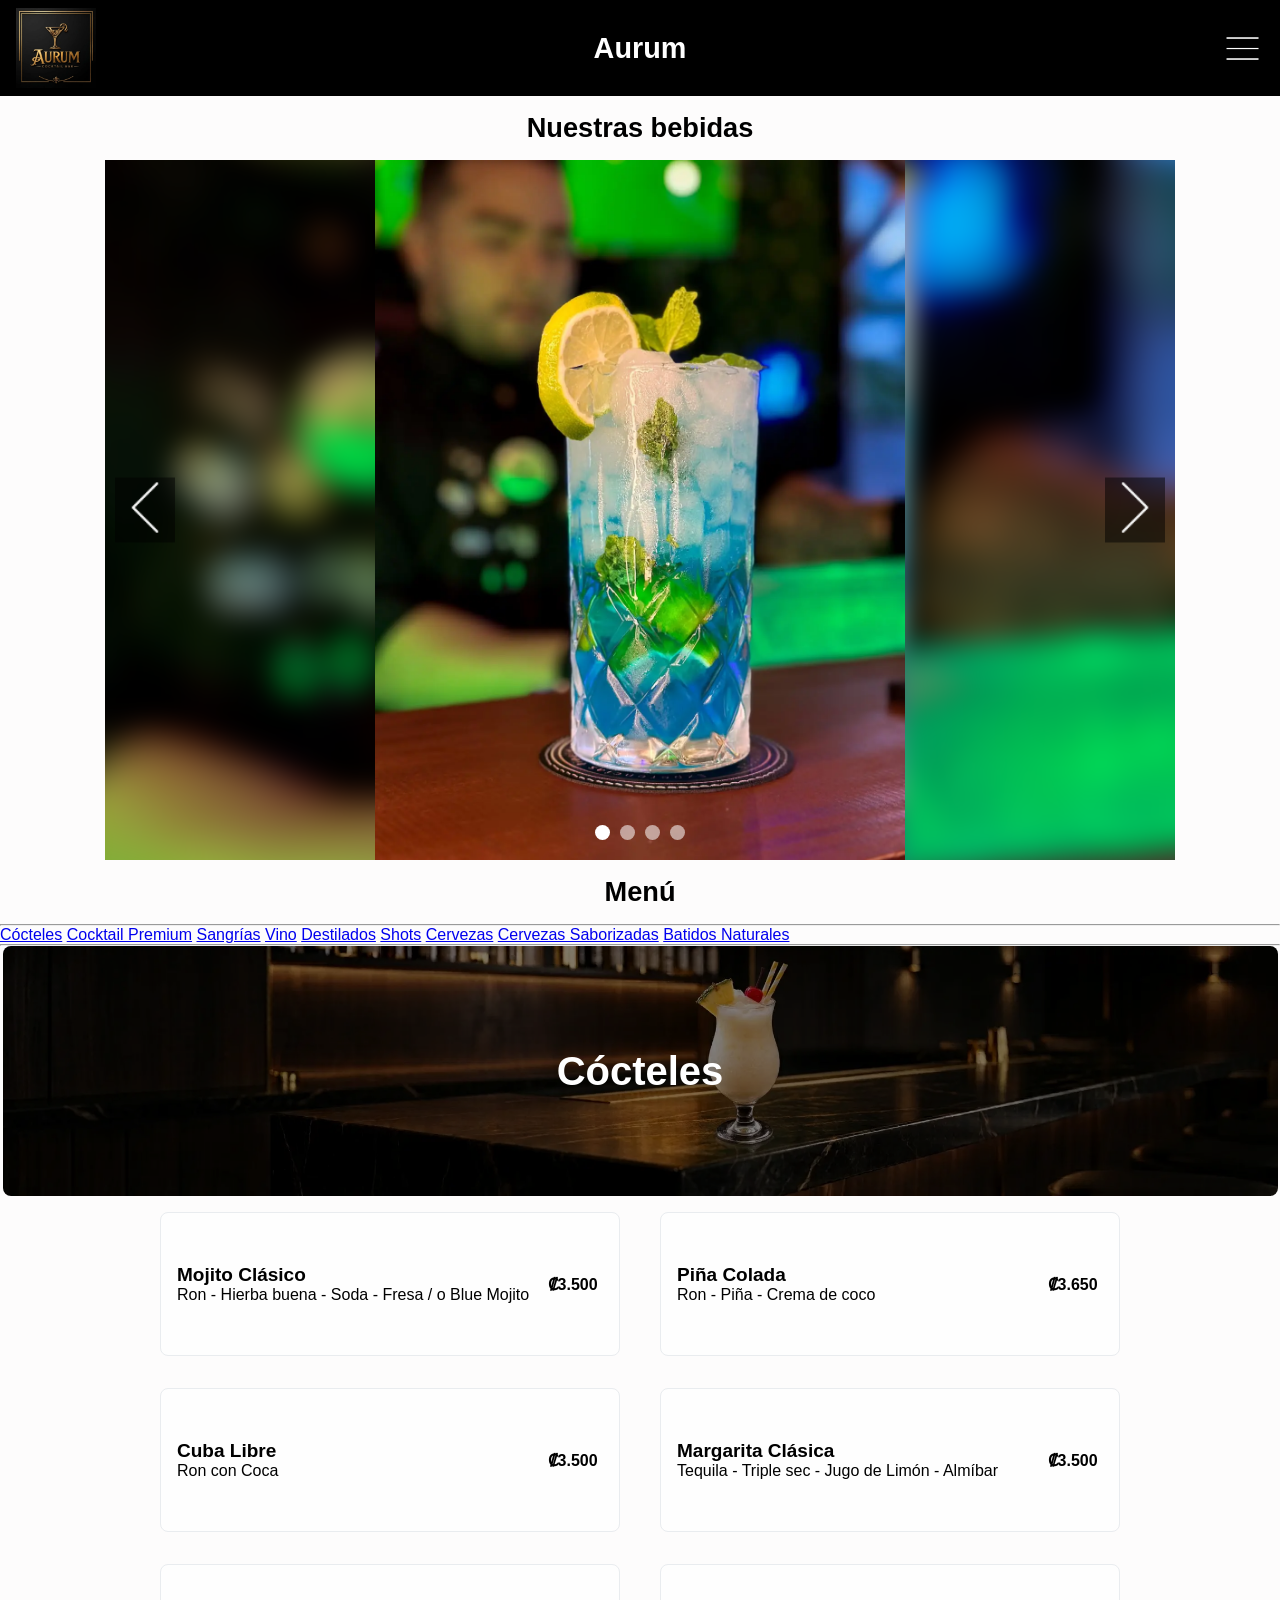
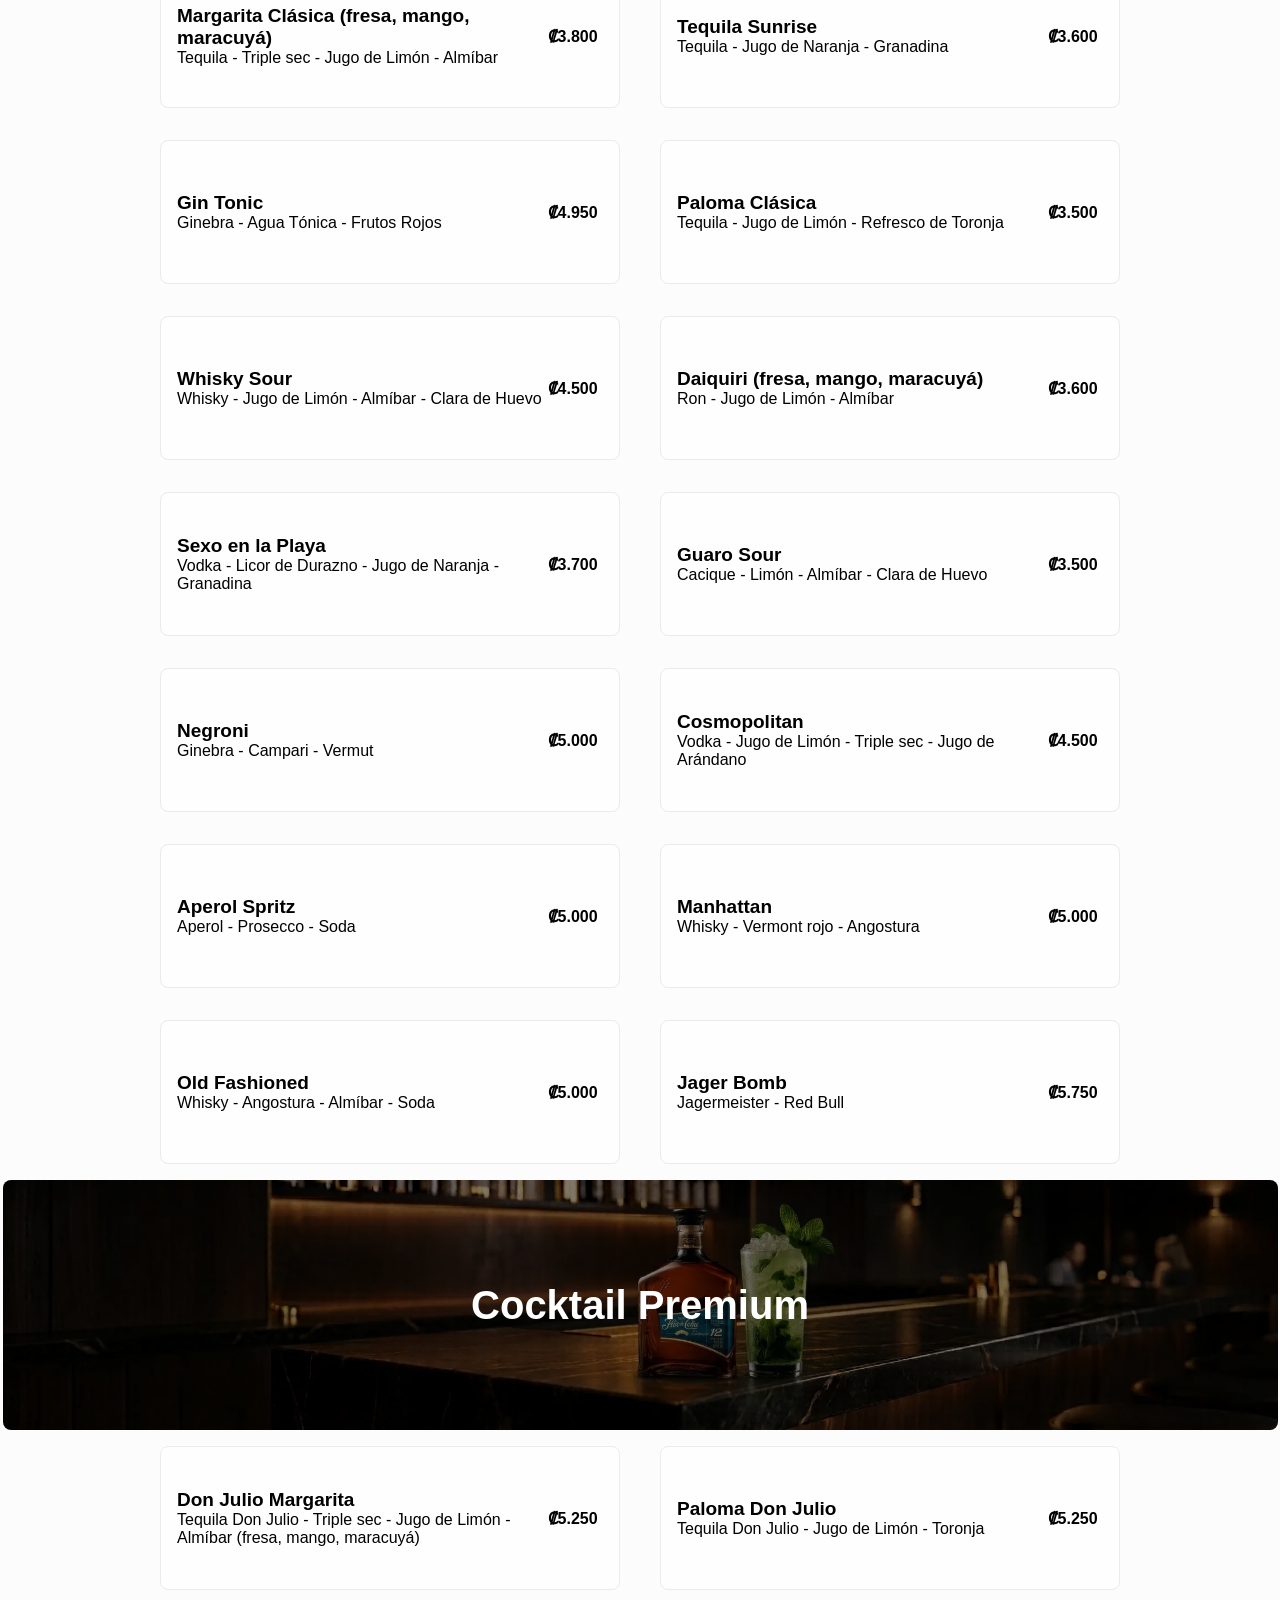
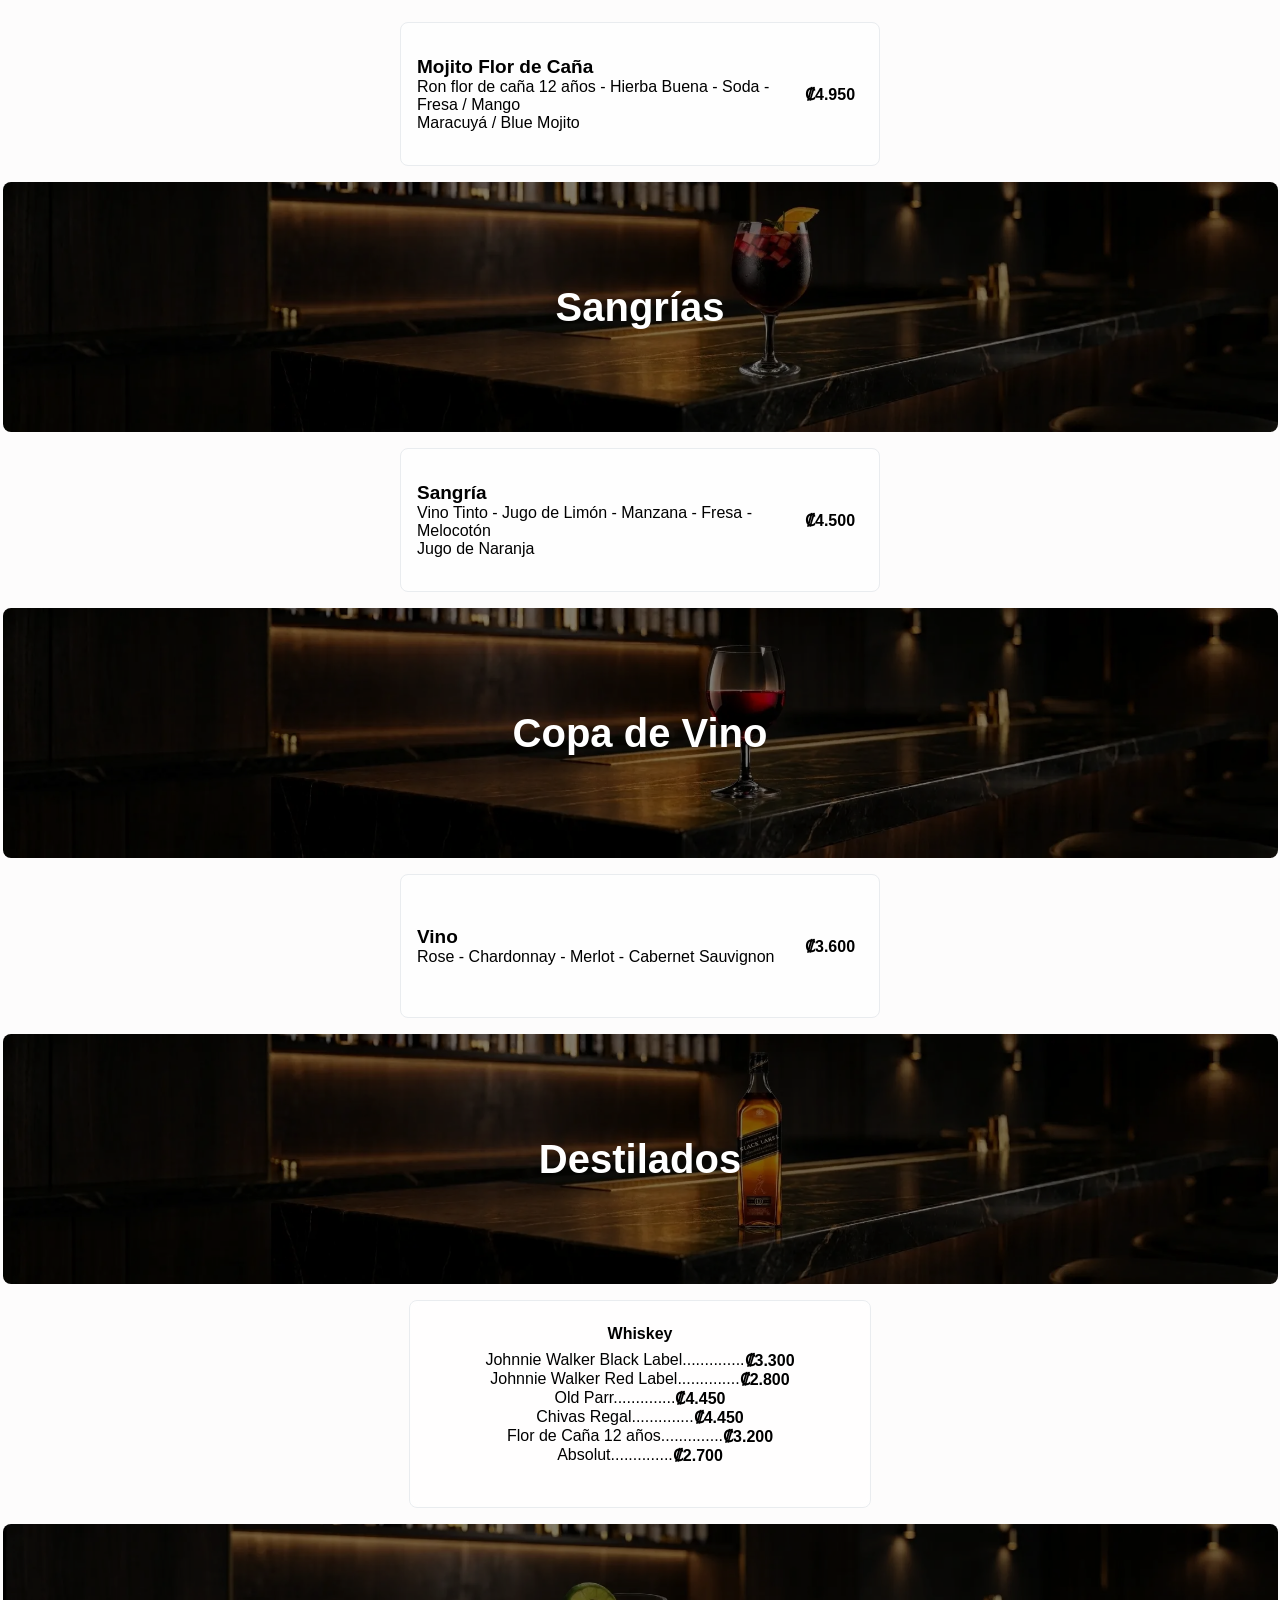
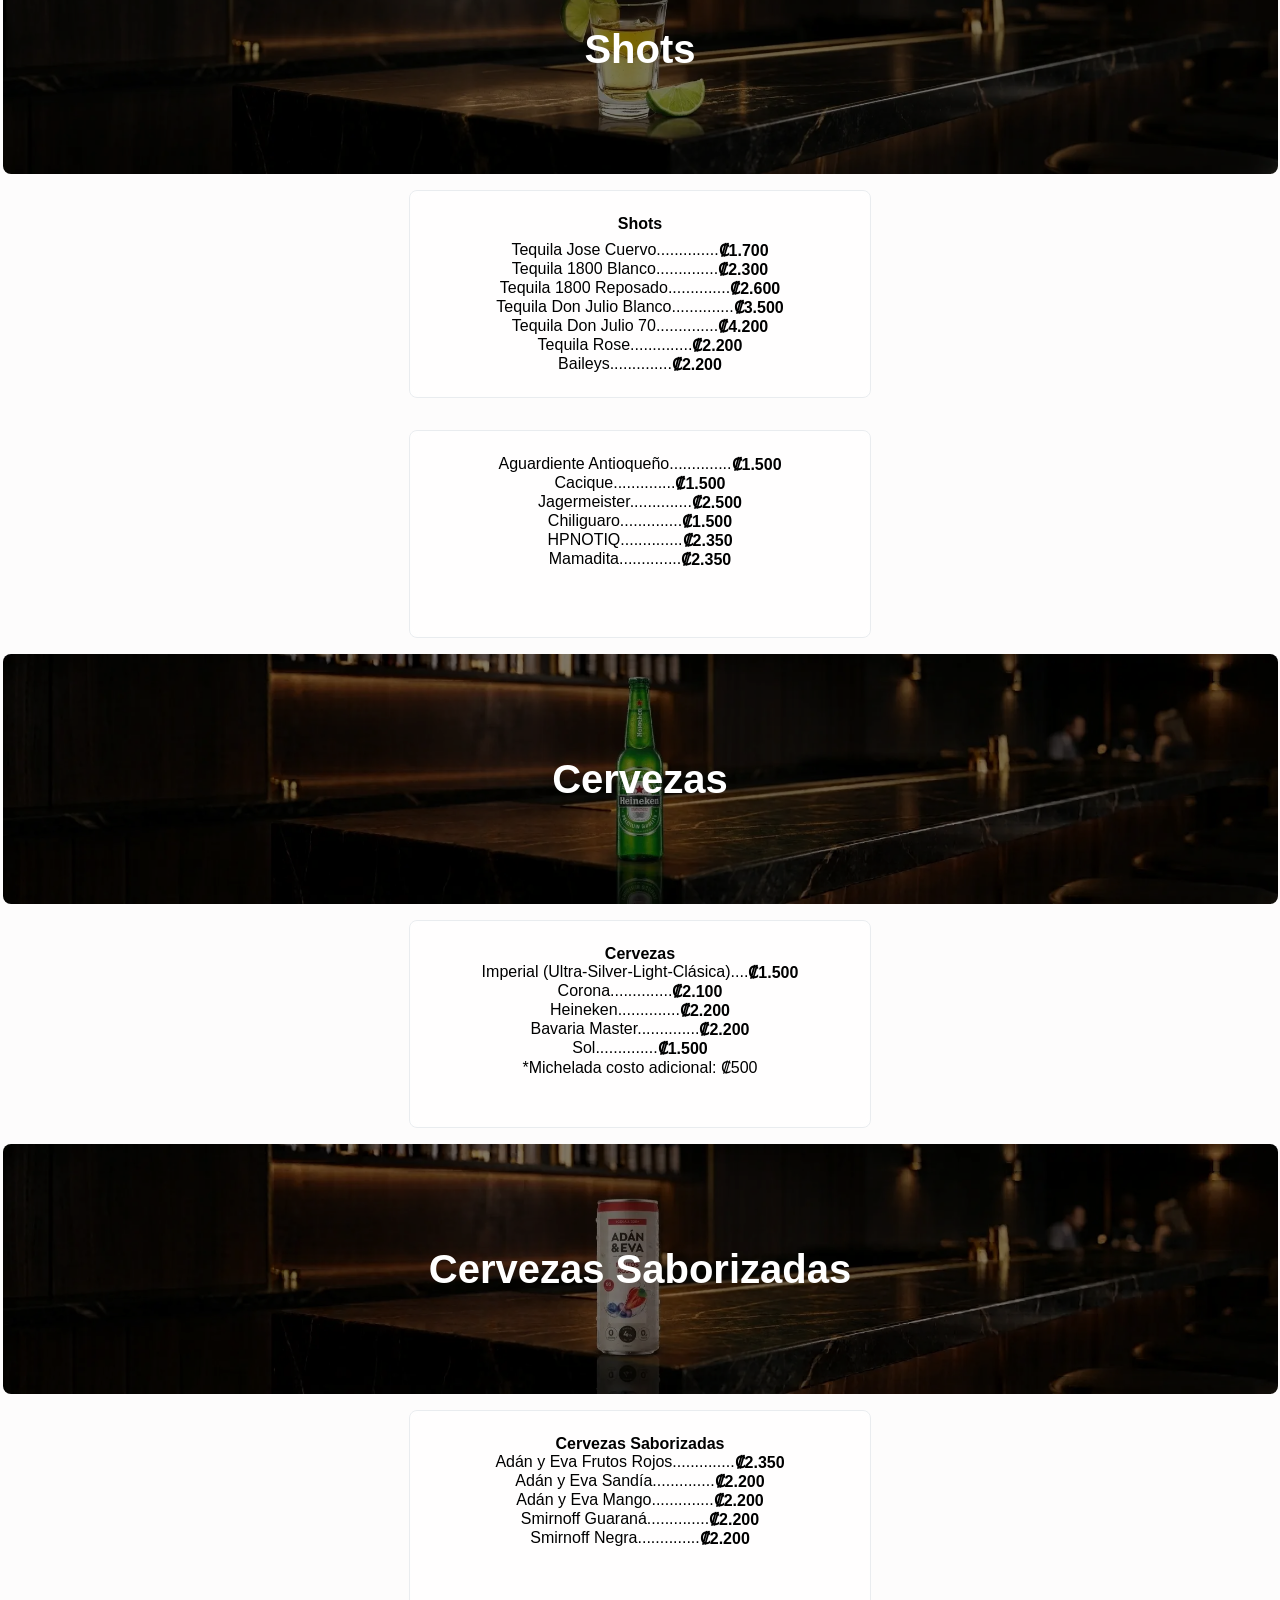
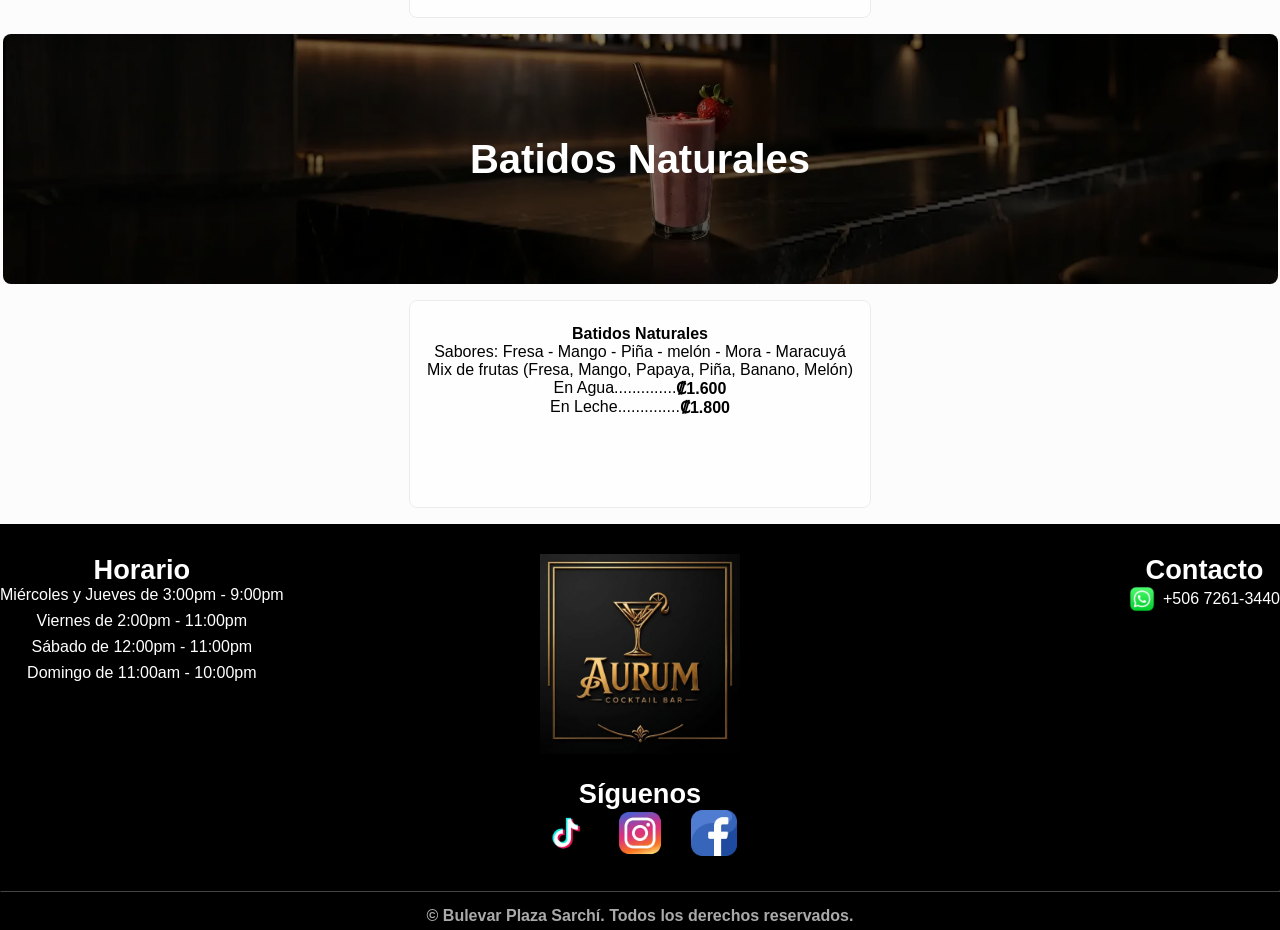
==== commit 5181cd53: "Actualización de los colores en el nav de destoop y su clase de active" ====
--- a/pags/aurum.html
+++ b/pags/aurum.html
@@ -29,7 +29,7 @@
         <button id="cerrar" class="cerrarMenu"><img src="../img/extras/cerrarMenu.png" alt="Salir menú" width="48" height="48"></button>
         <ul class="navList">
             <li><a href="../index.html">Bulevar</a></li>
-            <li><a href="aurum.html">Aurum</a></li>
+            <li><a class="active" href="aurum.html">Aurum</a></li>
             <li><a href="betosPizza.html">Beto's Pizza</a></li>
             <li><a href="bowlo.html">Bowlo</a></li>
             <li><a href="distritohumo.html">Distrito Humo</a></li>
--- a/estilos/propiedadesGenerales/general.css
+++ b/estilos/propiedadesGenerales/general.css
@@ -15,7 +15,7 @@
 }
 
 h1{
-  font-size: 1.9rem;
+  font-size: 1.8rem;
 }
 
 h2{
--- a/estilos/propiedadesGenerales/headerGeneral.css
+++ b/estilos/propiedadesGenerales/headerGeneral.css
@@ -83,6 +83,7 @@
   z-index: 40;
 }
 
+
 .nav.visible {
   opacity: 1;
   visibility: visible;
@@ -99,19 +100,14 @@
 }
 
 
-
-
 .navList li a {
   text-decoration: none;
   color: white;
   padding: 2px;
   border-bottom: white;
-}
-
-.nav li a{
-  color: white;
   font-size: 1.3rem;
 }
+
 
 /*Diseño de borde para los nav en el menú hamburguesa*/
 .nav.visible .navList li {
@@ -182,7 +178,7 @@
     position: static;
     flex-direction: row;
     background-color: #7a3c1c;
-    padding: 12px 0;
+    padding: 0;
     box-shadow: none;
     justify-content: center;
     font-size: 18px;
@@ -207,7 +203,14 @@
     width: 100%;
     display: flex;
     align-items: center;
-    
+    padding: 12px 0;
+  }
+
+  .nav .active{
+    background-color: #5e2d15;
+    white-space: nowrap;
+    height: 100%;
+    padding: 12px;
   }
 
   h1{
--- a/estilos/propiedadesGenerales/mainGeneral.css
+++ b/estilos/propiedadesGenerales/mainGeneral.css
@@ -107,6 +107,12 @@
 .fotoTitulo img{
   filter:brightness(50%);
 }
+
+/* tamaño de la tipografia en las listas */
+.tituloLista li {
+  font-size: 14px;
+}
+
  
 /*Medida baja para evitar que ciertas imagenes (Ironfit) quede cortada*/
 @media (min-width: 430px) {
@@ -145,8 +151,9 @@
 }
 
 .titulo h3 {
-  font-size: 2.5rem;
+  font-size: 2rem;
   color: white;
+  text-align: center;
 }
  
  
@@ -219,7 +226,7 @@
   }
 
   .nota {
-      font-size: 12px;
+    font-size: 12px;
   }
 
 
@@ -267,6 +274,14 @@
   .listas ul li {
     font-size: 1rem;
   }
+
+
+/* texto del título en desktop */
+  .titulo h3 {
+  font-size: 2.5rem;
+  color: white;
+}
+ 
  
 }
  
--- a/estilos/propiedadesGenerales/footerGeneral.css
+++ b/estilos/propiedadesGenerales/footerGeneral.css
@@ -3,10 +3,7 @@
     box-sizing: border-box;
 }
  
-html, body {
-    max-width: 100%;
-    overflow-x: hidden;
-}
+
  
 img {
     max-width: 100%;
--- a/estilos/aurum.css
+++ b/estilos/aurum.css
@@ -15,12 +15,17 @@
 /*El hover : hover nos dice que si hay mouse se activa el hover y si no, pues no*/
 @media (hover: hover) {
     .platillo:hover{
-    box-shadow: 0 12px 20px rgba(230, 222, 2, 0.844);
-    transform: translateY(-1px);
+        box-shadow: 0 12px 20px rgba(230, 222, 2, 0.844);
+        transform: translateY(-1px);
+    }
+
+    .tituloLista:hover{
+        box-shadow: 0 12px 20px rgba(230, 222, 2, 0.844);
+        transform: translateY(-1px);
+    }
 }
 
-.tituloLista:hover{
-    box-shadow: 0 12px 20px rgba(230, 222, 2, 0.844);
-    transform: translateY(-1px);
-}
-}
+/* color para que el nav se vea como selecionado */
+.nav .active{
+    background-color: #967114;
+}
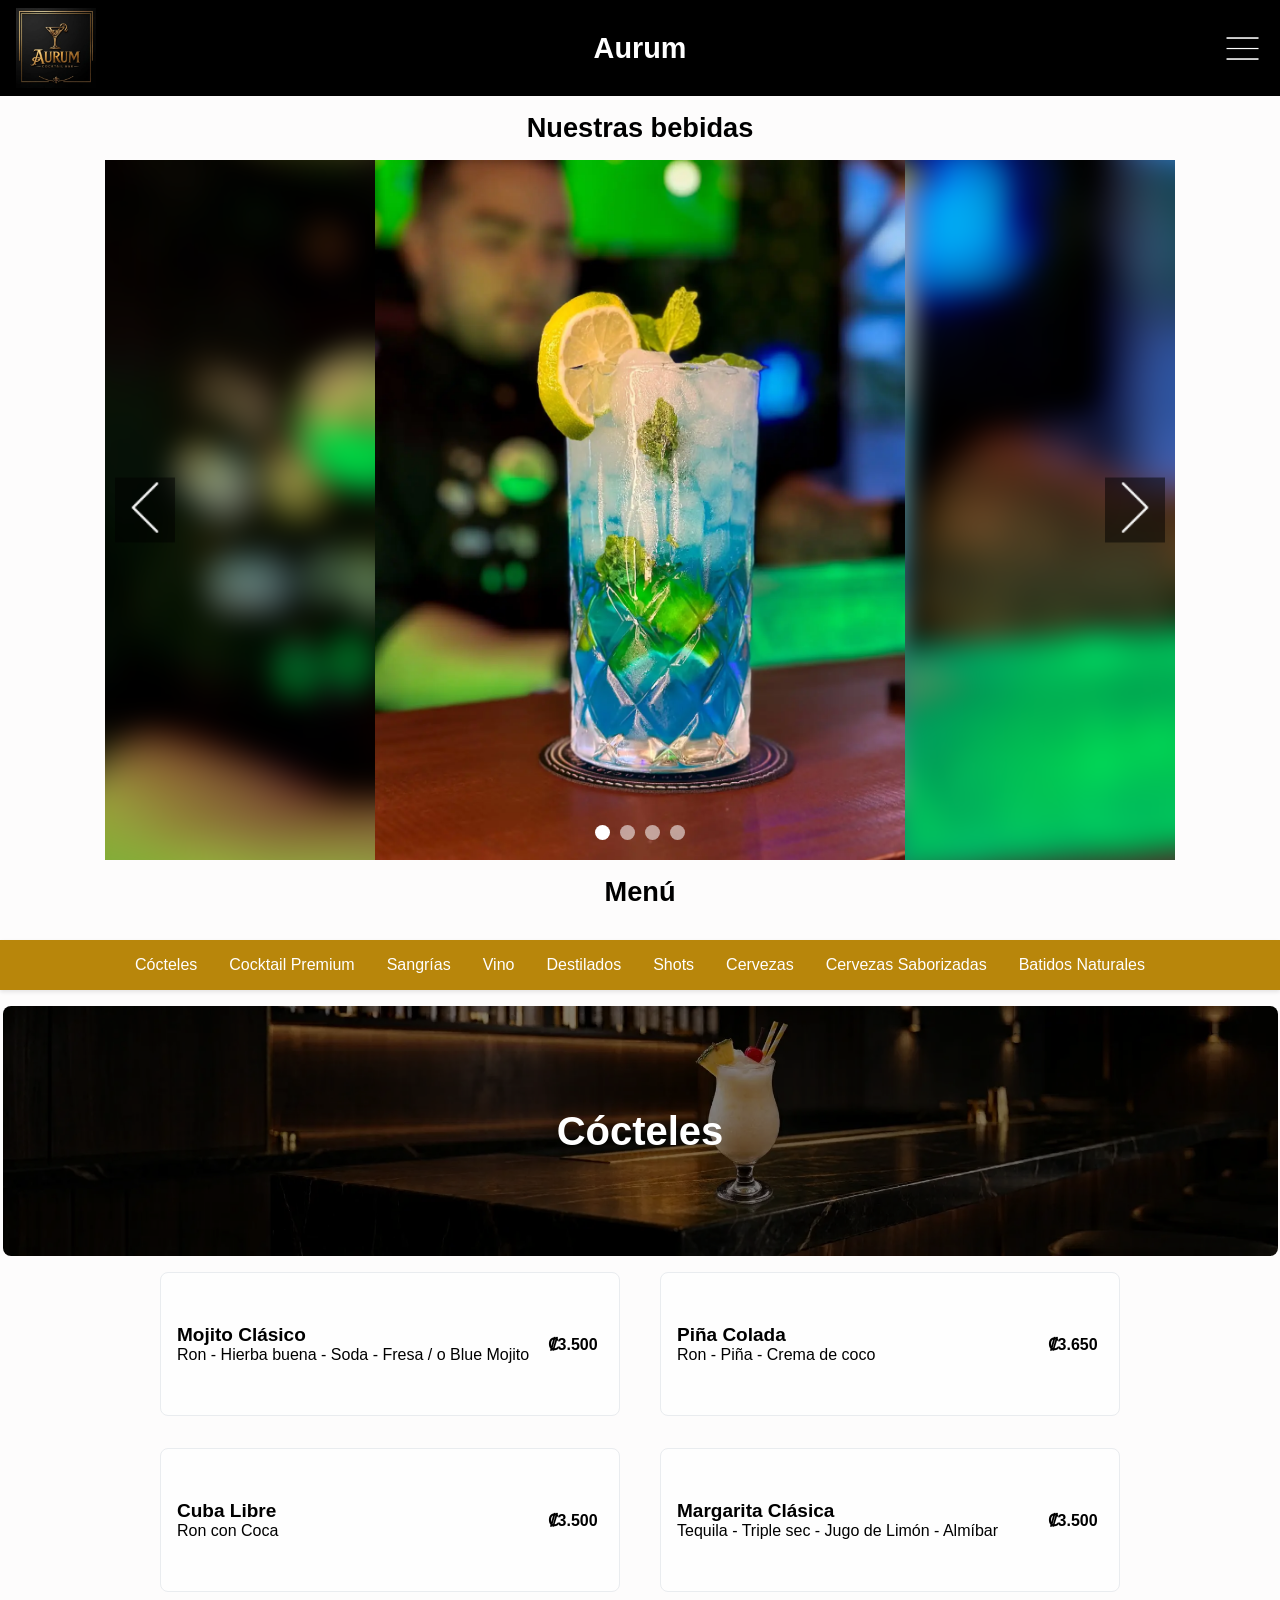
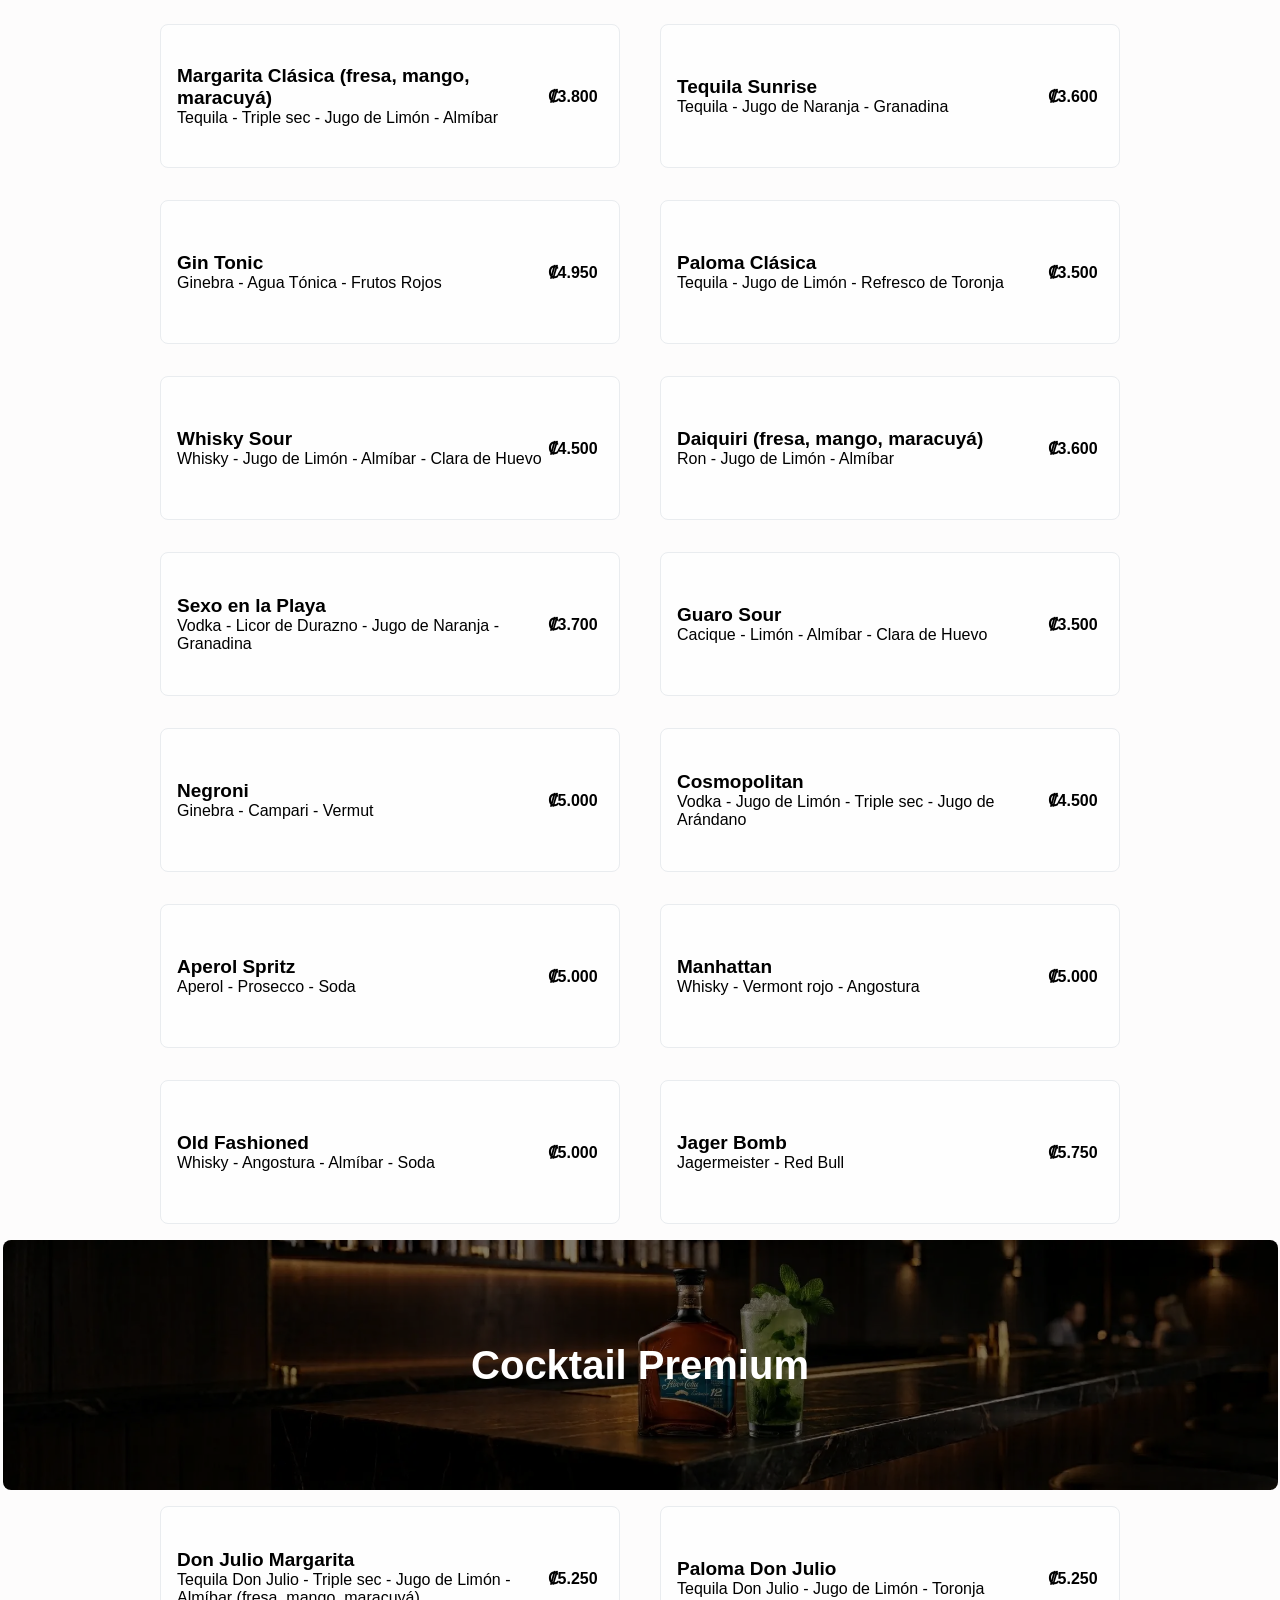
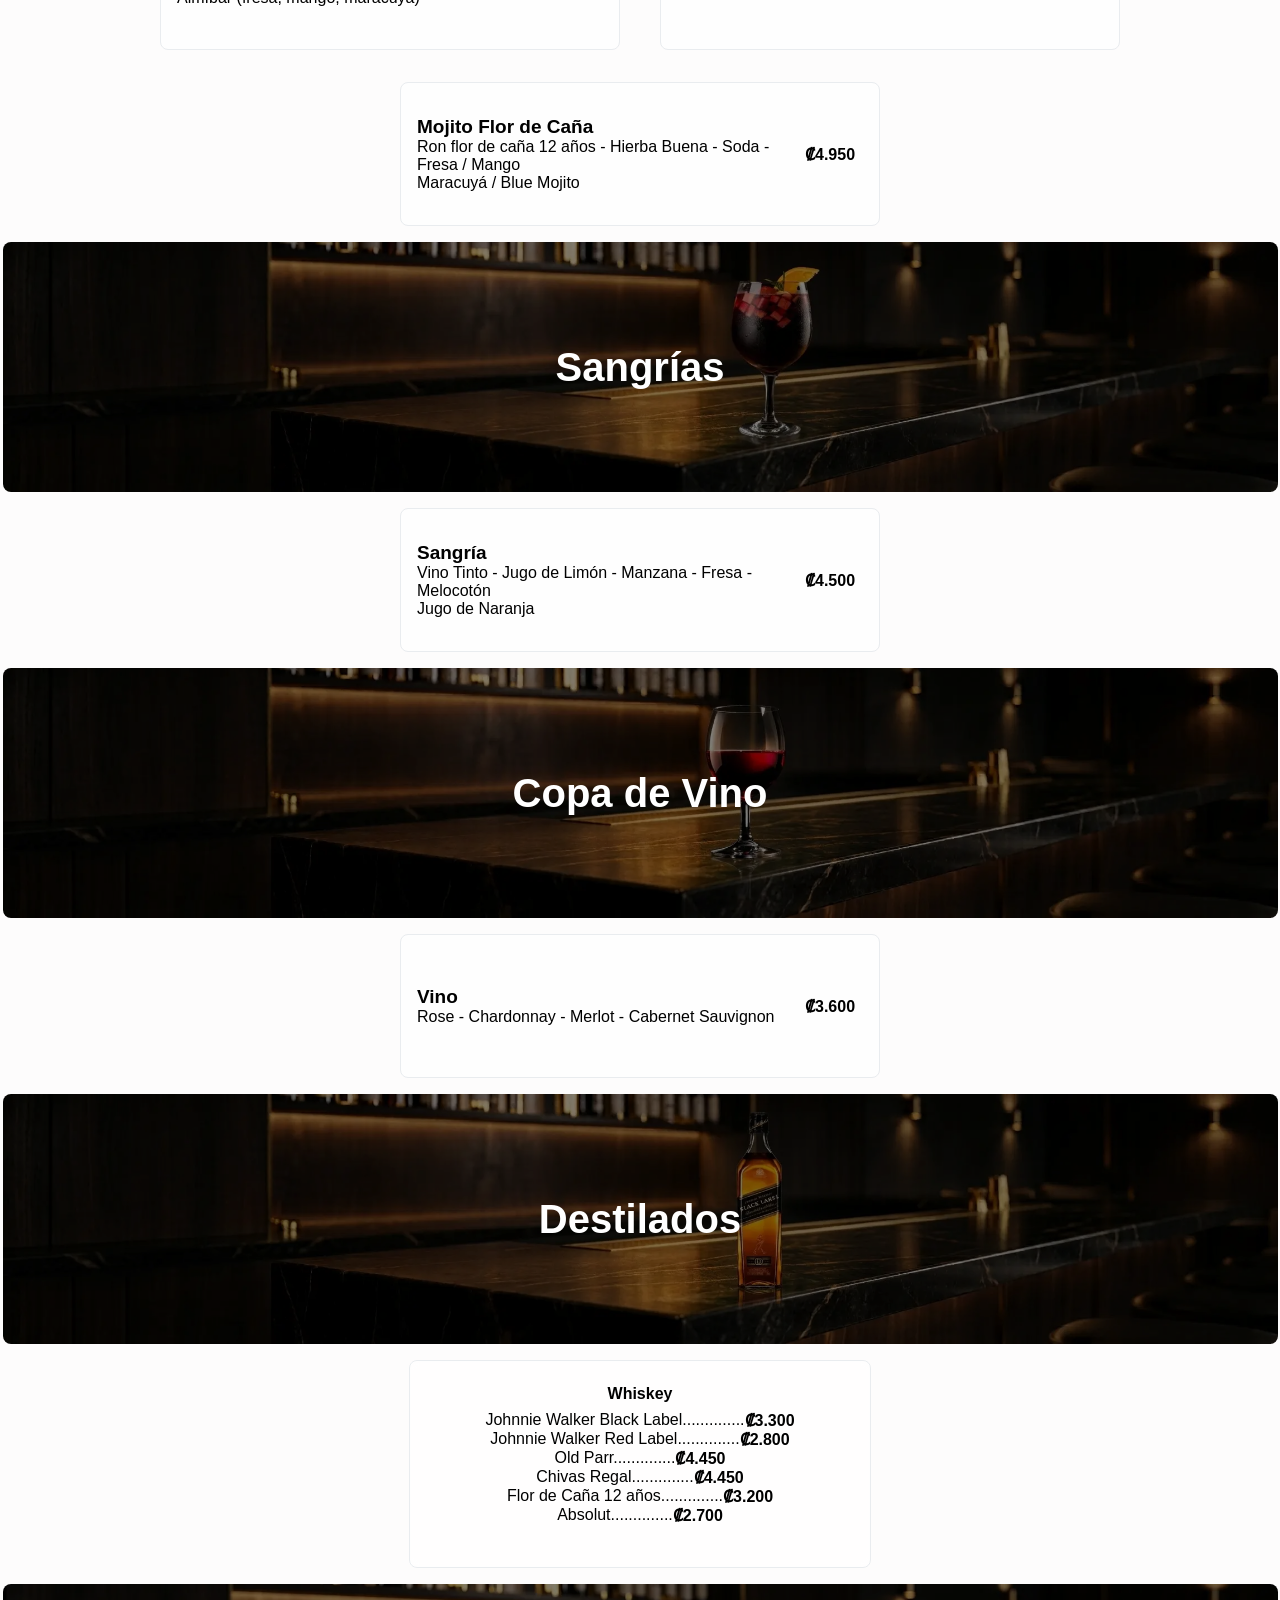
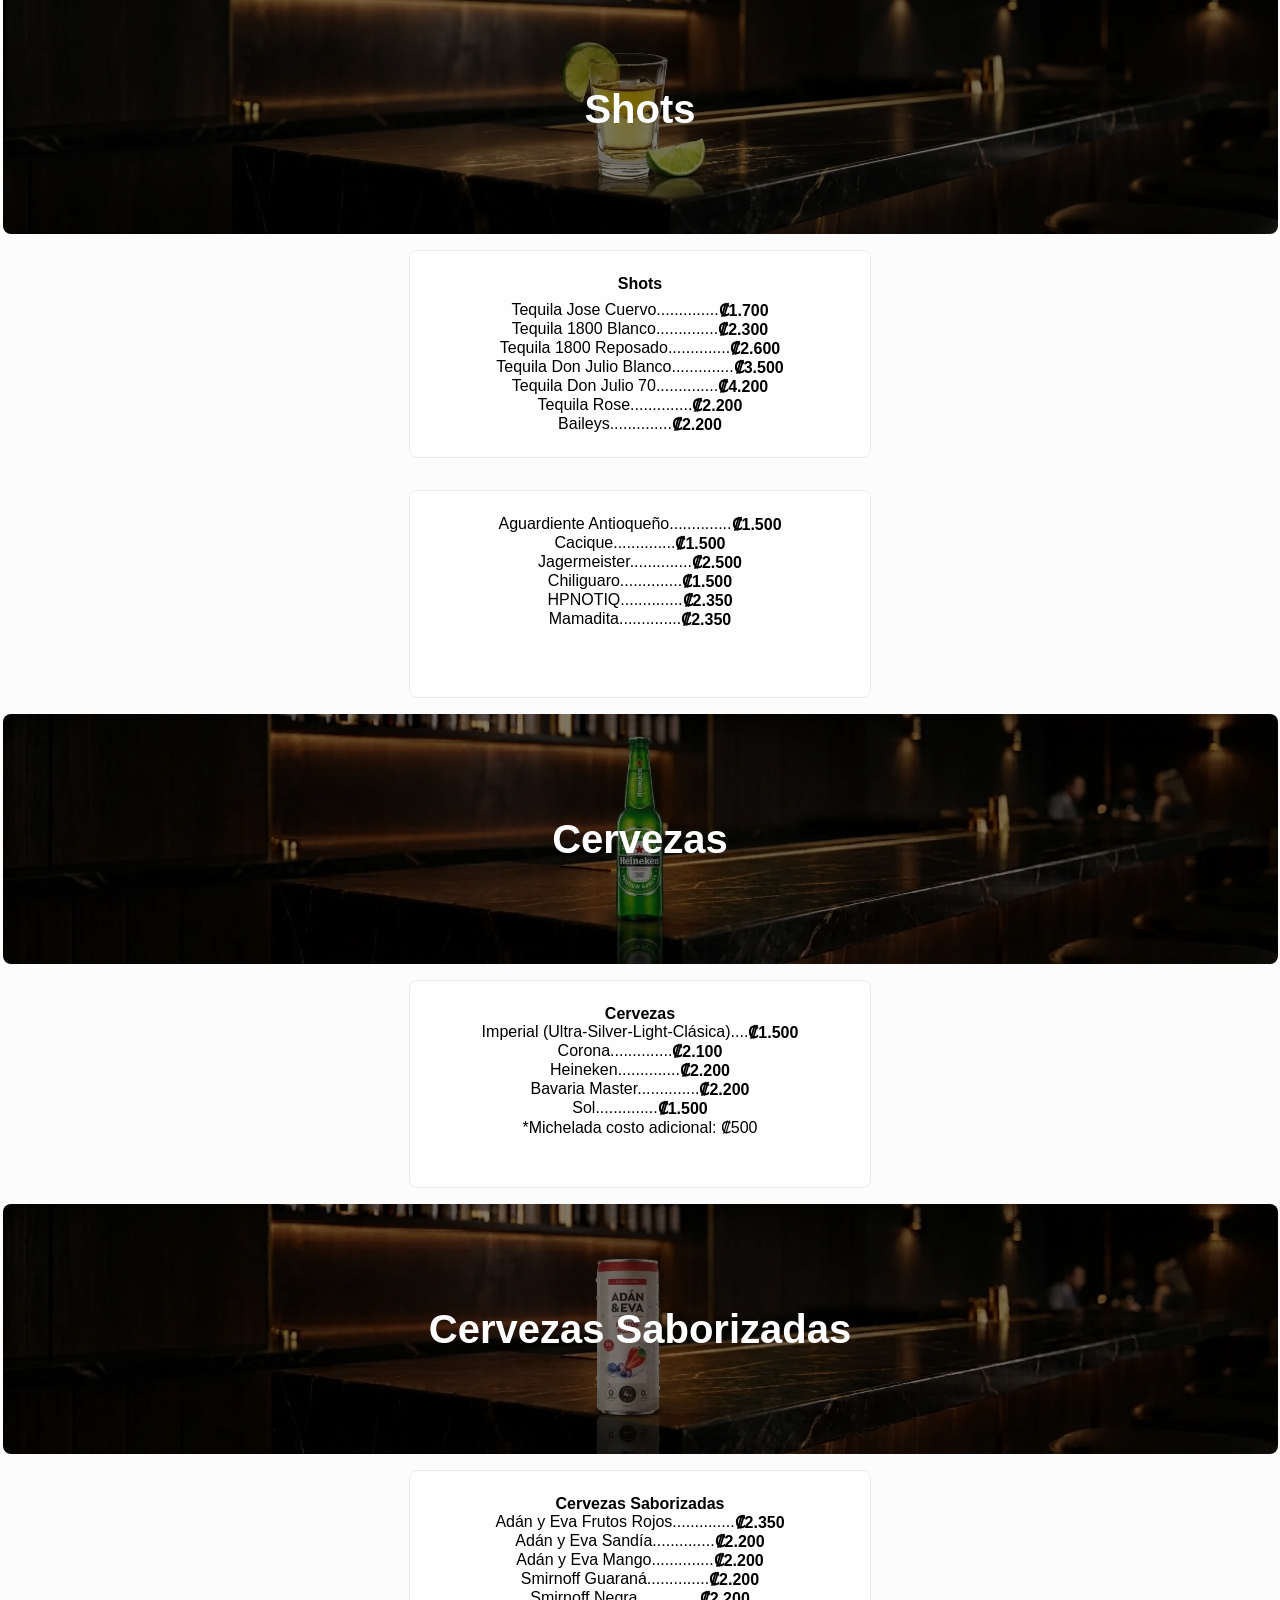
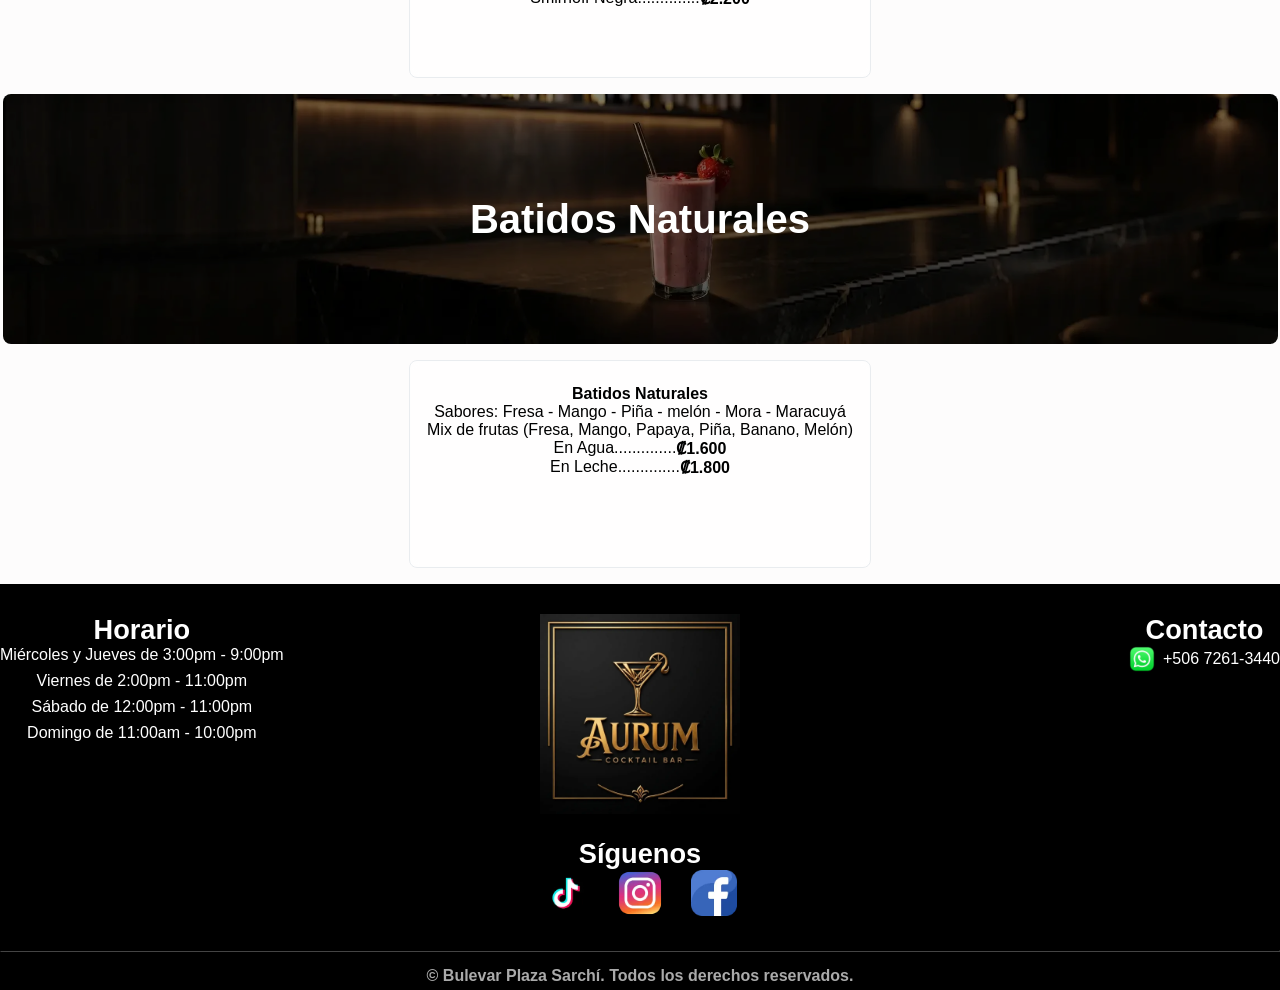
==== commit 2ab7c365: "Actualización de segundo nav en Raíz Tica Café y Aurum" ====
--- a/pags/aurum.html
+++ b/pags/aurum.html
@@ -109,12 +109,11 @@
 
     </section>
 
-        <section class="menu" id="seccionMenu">
+        <section class="scrollTop menu" id="seccionMenu">
  
             <h2>Menú</h2>
         
-            <hr>
-            <nav>
+            <nav id="segundoNav">
                 <a href="#cocteles">Cócteles</a>
                 <a href="#cocktail-premium">Cocktail Premium</a>
                 <a href="#sangrias">Sangrías</a>
@@ -125,9 +124,8 @@
                 <a href="#cervezas-saborizadas">Cervezas Saborizadas</a>
                 <a href="#batidos-naturales">Batidos Naturales</a>
             </nav>
-            <hr>
-
-           <section id="cocteles" >
+
+           <section id="cocteles" class="scrollTop">
                 <div class="fotoTitulo">
                     <img src="../img/aurum/coctelesHero.webp" alt="foto cocteles" width="2333" height="448">
                     <div class="titulo">
@@ -137,7 +135,7 @@
 
                 <div class="categorias">
             
-                    <article id="mojito-clasico" class="platillo">
+                    <article id="mojito-clasico" class="scrollTop platillo">
 
                         <div class="nombreDescripcion">
                             <h4>Mojito Clásico</h4>
@@ -282,7 +280,7 @@
                         </div>
                     </article>
 
-                    <article id="aperol" class="platillo">
+                    <article id="aperol" class="scrollTop platillo">
                         <div class="nombreDescripcion">
                             <h4>Aperol Spritz</h4>
                             <p>Aperol - Prosecco - Soda</p>
@@ -325,7 +323,7 @@
         
             </section>
         
-            <section id="cocktail-premium">
+            <section id="cocktail-premium" class="scrollTop">
                 <div class="fotoTitulo">
                     <img src="../img/aurum/cocktailPremiumHero.webp" alt="foto cocktail premium" loading="lazy" width="2336" height="448">
                     <div class="titulo">
@@ -366,7 +364,7 @@
                 </div>
             </section>
 
-            <section id="sangrias">
+            <section id="sangrias" class="scrollTop">
                 <div class="fotoTitulo">
                     <img src="../img/aurum/sangriaHero.webp" alt="foto sangrias" loading="lazy" width="2336" height="448">
                     <div class="titulo">
@@ -387,7 +385,7 @@
                 </div>
             </section>
 
-            <section id="copa-de-vino">
+            <section id="copa-de-vino" class="scrollTop">
                 <div class="fotoTitulo">
                     <img src="../img/aurum/copaDeVinoHero.webp" alt="foto copa de vino" loading="lazy" width="2336" height="448">
                     <div class="titulo">
@@ -410,7 +408,7 @@
         
 
         <!--Menú de listas-->
-            <section id="destilados">
+            <section id="destilados" class="scrollTop">
                 <div class="fotoTitulo">
                     <img src="../img/aurum/destiladosHero.webp" alt="foto destilados" loading="lazy" width="2336" height="448">
                     <div class="titulo">
@@ -438,7 +436,7 @@
             </section>
 
             <!--Primera parte de shots-->
-            <section id="shots1">
+            <section id="shots1" class="scrollTop">
                 <div class="fotoTitulo">
                     <img src="../img/aurum/shotHero.webp" alt="foto shots" loading="lazy" width="2336" height="448">
 
@@ -486,7 +484,7 @@
                 </div>
             </section>
 
-            <section id="cervezas">
+            <section id="cervezas" class="scrollTop">
                 <div class="fotoTitulo">
                     <img src="../img/aurum/cerveza2Hero.webp" alt="foto cervezas" loading="lazy" width="2336" height="448">
                     <div class="titulo">
@@ -511,7 +509,7 @@
                 </div>
             </section>
 
-            <section id="cervezas-saborizadas">
+            <section id="cervezas-saborizadas" class="scrollTop">
                 <div class="fotoTitulo">
                     <img src="../img/aurum/cerveza1Hero.webp" alt="foto cervezas" loading="lazy" width="2335" height="448">
                     <div class="titulo">
@@ -536,7 +534,7 @@
                 
             </section>
 
-            <section id="batidos-naturales">
+            <section id="batidos-naturales" class="scrollTop">
                 <div class="fotoTitulo">
                     <img src="../img/aurum/batidosHero.webp" alt="foto batidos naturales" loading="lazy" width="2336" height="448">
                     <div class="titulo">
--- a/estilos/aurum.css
+++ b/estilos/aurum.css
@@ -12,8 +12,39 @@
     background-color: #B8860B;
 }
 
+
+/* color para que el nav se vea como selecionado */
+.nav .active{
+    background-color: #967114;
+}
+
+
+#segundoNav{
+    background-color: #B8860B;
+    box-shadow: 0 2px 4px rgba(0,0,0,0.1);
+    position: sticky;
+    display: flex;
+    flex-wrap: wrap; /* Para que los items bajen de línea en móvil */
+    top: 0;
+    z-index: 35;
+    padding: 0;
+    margin: 1rem 0;
+    justify-content: center;
+}
+
+#segundoNav a{
+    white-space: nowrap;       /* Evita que cada item se rompa en varias líneas */
+    font-size: 1rem;
+    padding: 1rem 1rem;
+    text-decoration: none;
+    color: white;
+    transition: background 0.2s;
+    height: 100%;
+}
+
+
 /*El hover : hover nos dice que si hay mouse se activa el hover y si no, pues no*/
-@media (hover: hover) {
+@media (hover:hover) {
     .platillo:hover{
         box-shadow: 0 12px 20px rgba(230, 222, 2, 0.844);
         transform: translateY(-1px);
@@ -23,9 +54,72 @@
         box-shadow: 0 12px 20px rgba(230, 222, 2, 0.844);
         transform: translateY(-1px);
     }
+
+    #segundoNav a:hover {
+    background: #967114;
+}
 }
 
-/* color para que el nav se vea como selecionado */
-.nav .active{
-    background-color: #967114;
+/*Cuando hace click en la sección deja un margen top para que se pueda apreciar el producto que realmente es 
+y no quede tapado por el segundo nav*/
+.scrollTop{
+    scroll-margin-top: 165px;
+}
+
+/*En teléfonos pequeños se agrega un poco más de margen top en el segundo nav, ya que en pantallas más pequeñas más alto es el nav*/
+@media screen and (min-width: 261px) {
+    .scrollTop{
+        scroll-margin-top: 275px;
+    }
+}
+
+@media screen and (min-width: 333px) {
+    .scrollTop{
+        scroll-margin-top: 220px;
+    }
+}
+
+@media screen and (min-width: 339px) {
+    .scrollTop{
+        scroll-margin-top: 170px;
+    }
+}
+
+@media screen and (min-width: 509px) {
+    .scrollTop{
+        scroll-margin-top: 115px;
+    }
+}
+
+
+@media screen and (min-width: 1013px) {
+    /*Cuando hace click en la sección deja un margen top para que se pueda apreciar el producto que realmente es 
+    y no quede tapado por el segundo nav*/
+    .scrollTop{
+        scroll-margin-top: 60px;
+    }
+}
+
+
+@media screen and (min-width: 1400px) {
+
+    .menu nav{ 
+        padding: 0.5rem; 
+        display: flex; 
+        gap: 0.5rem; 
+        overflow-x: auto;
+    }
+
+    /*Espaciado entre los elementos del nav*/
+    #segundoNav {
+        gap: 15px;
+    }
+
+    #segundoNav a{
+        font-size: 1.3rem;
+    }
+
+    .scrollTop{
+        scroll-margin-top: 65px;
+    }
 }
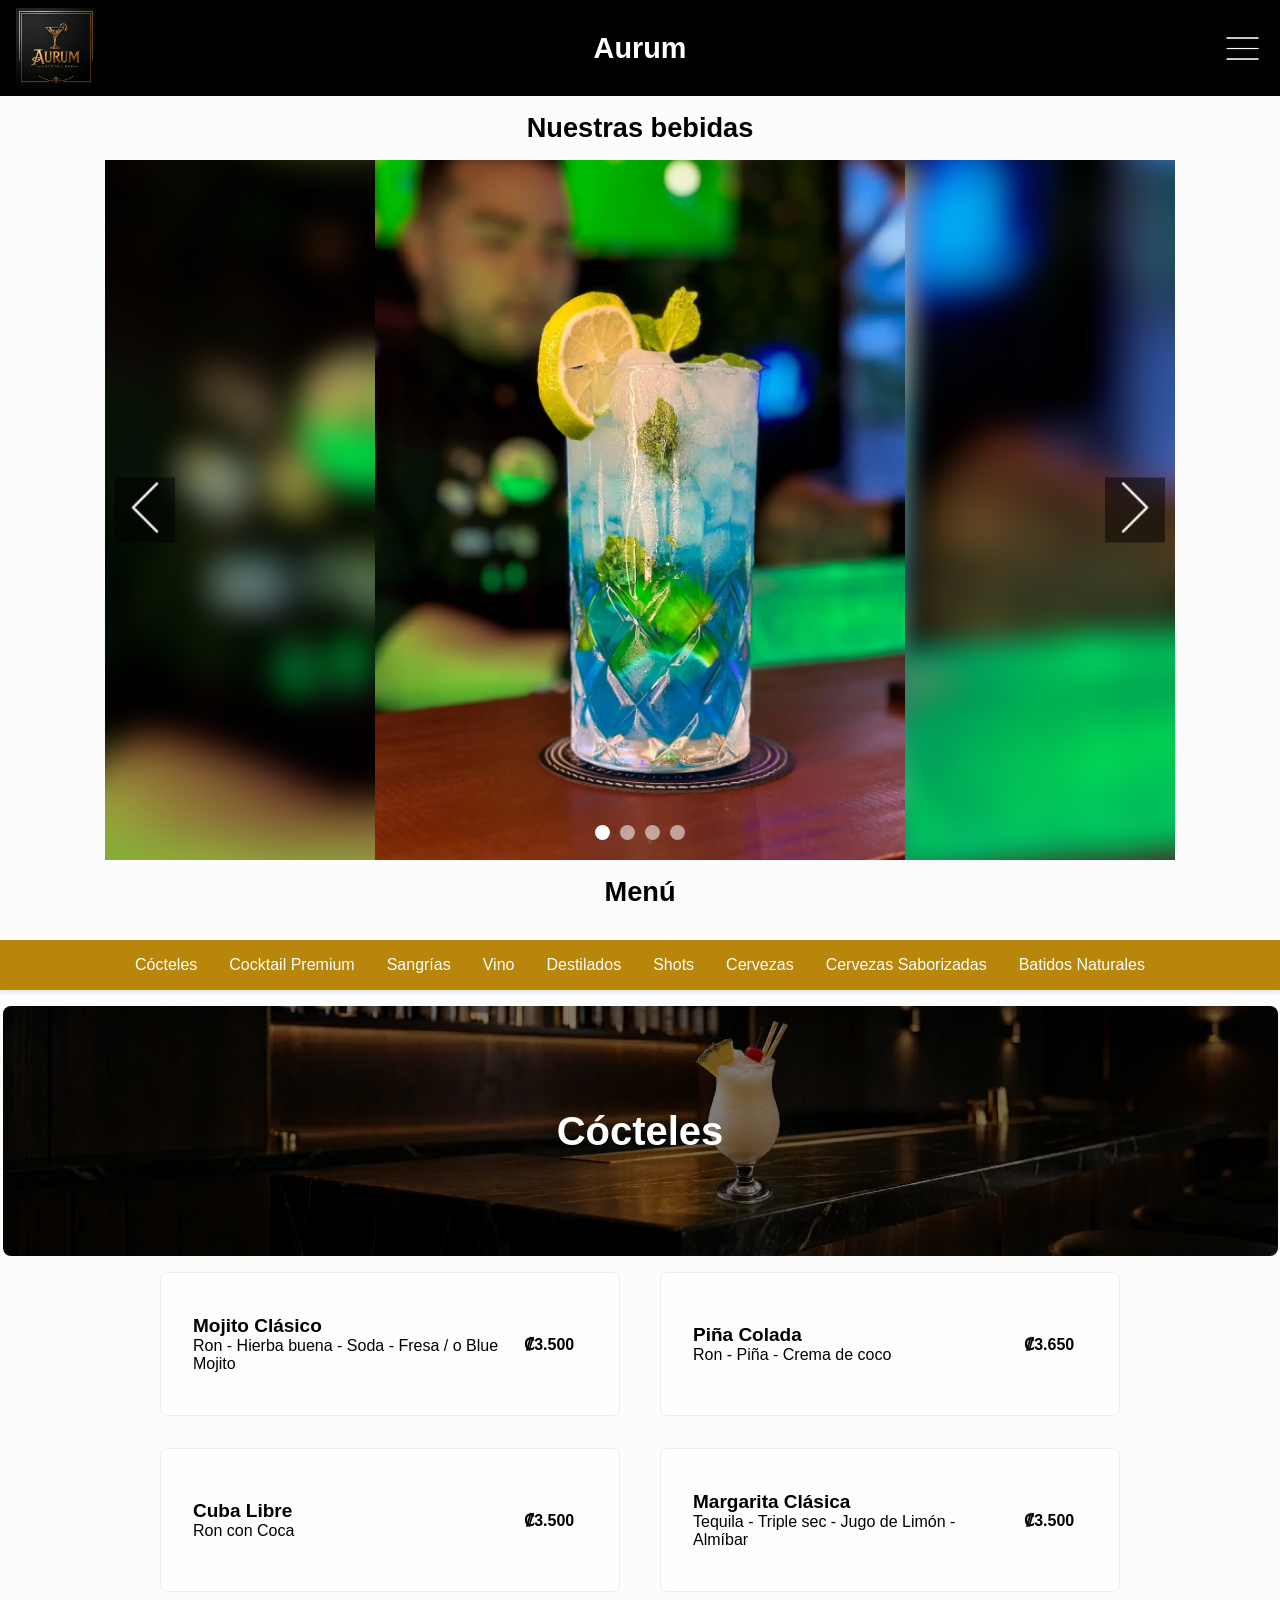
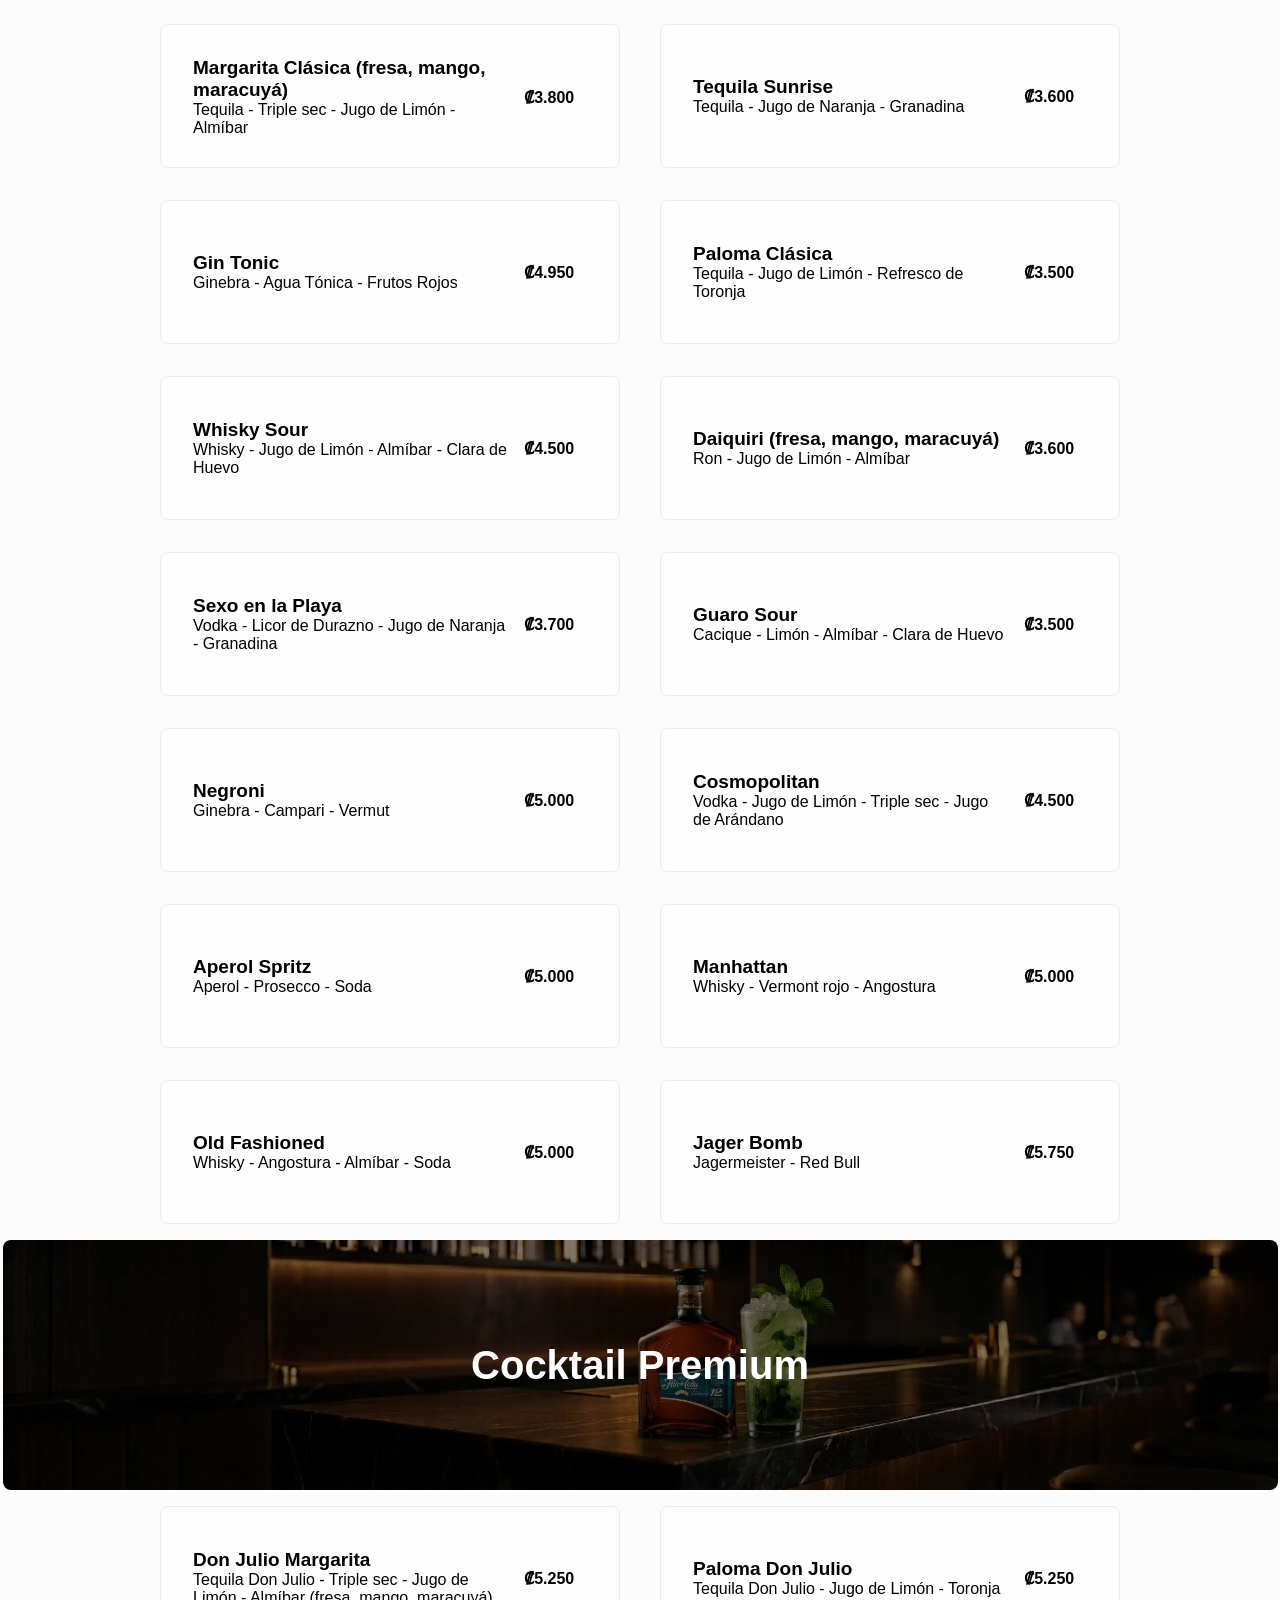
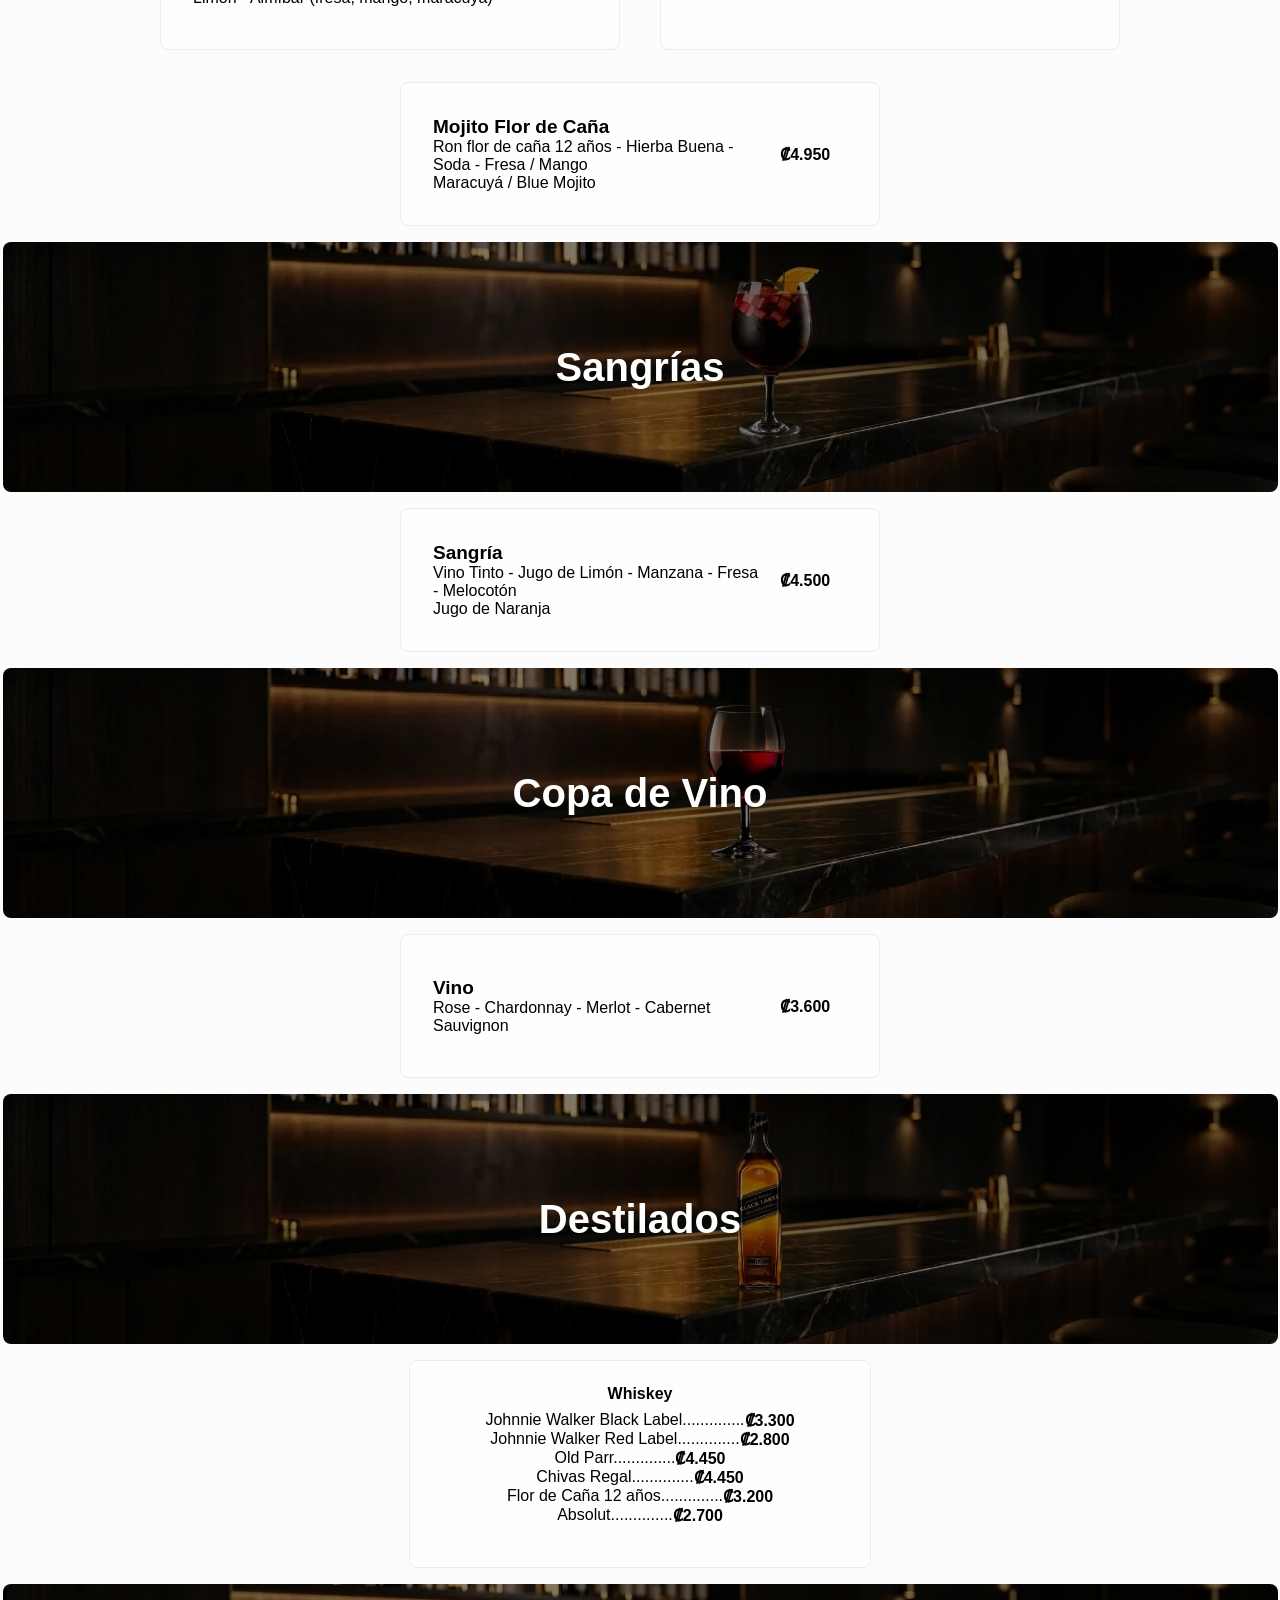
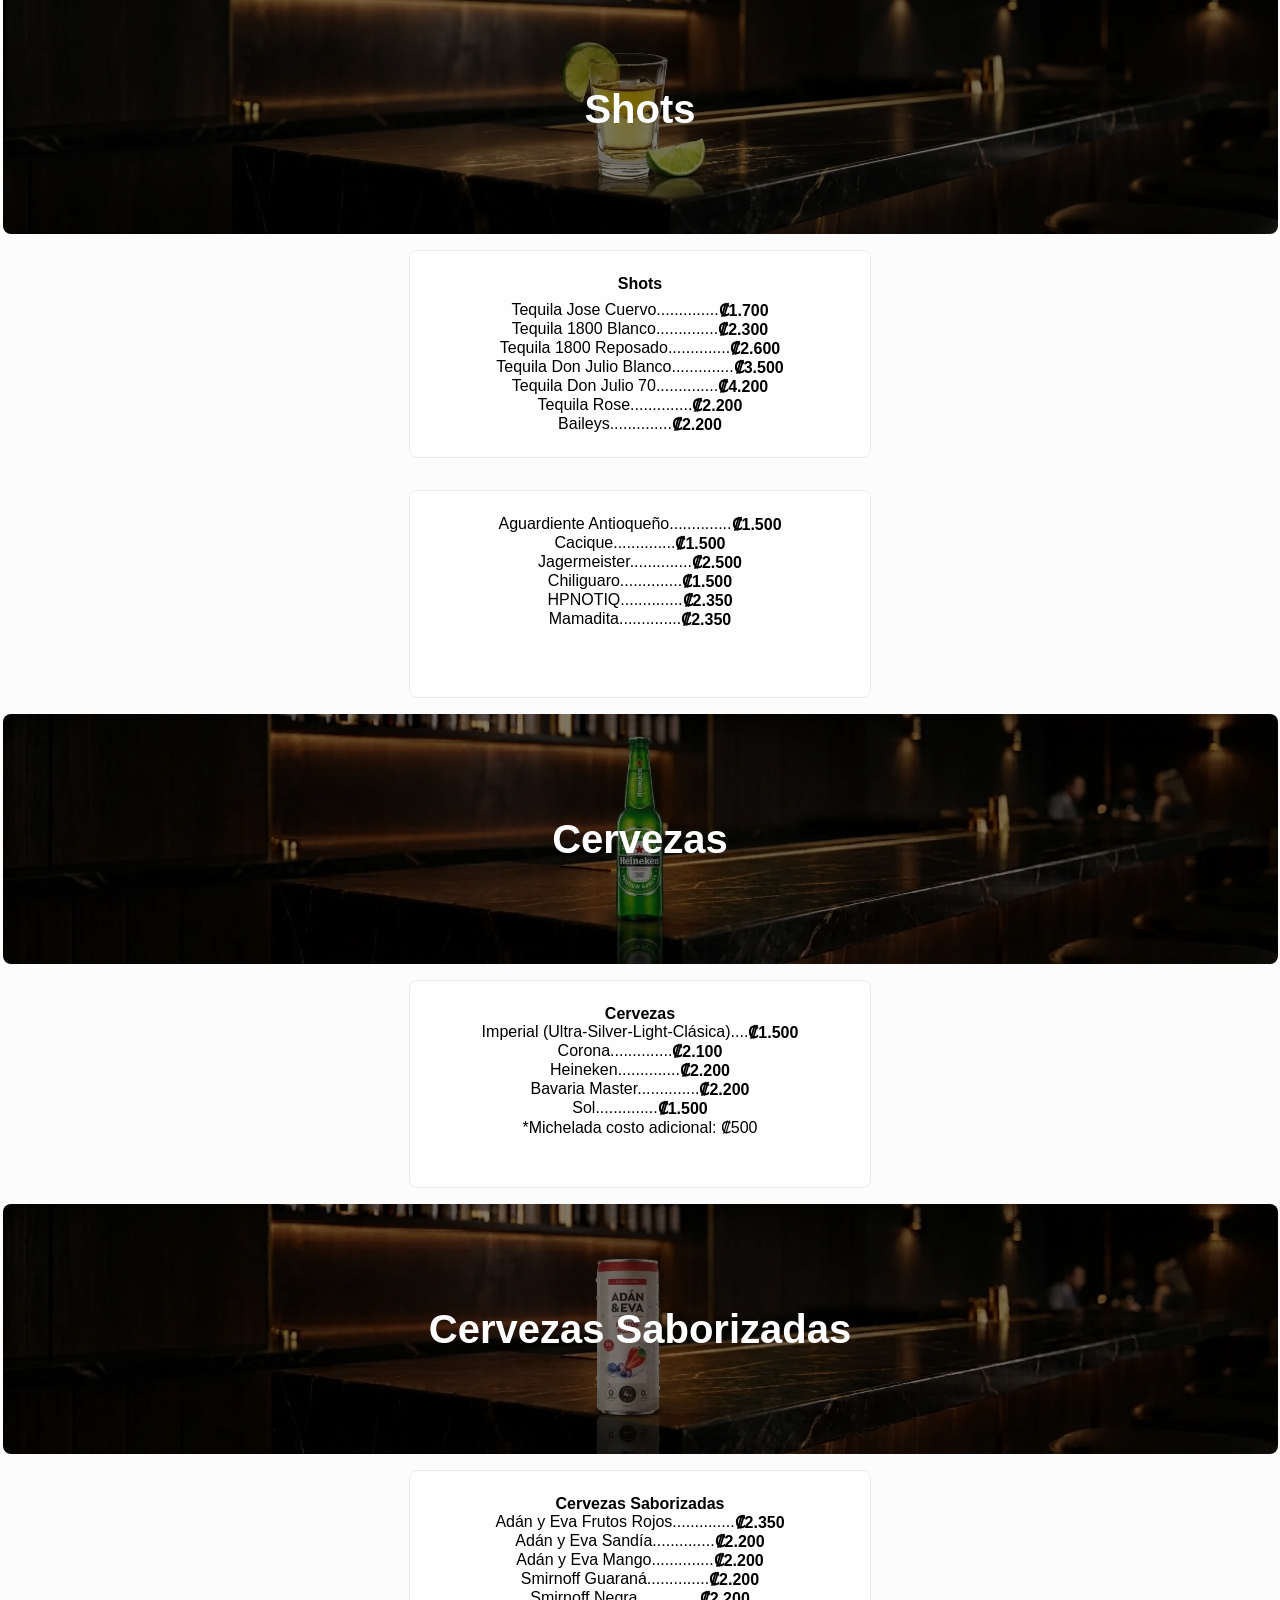
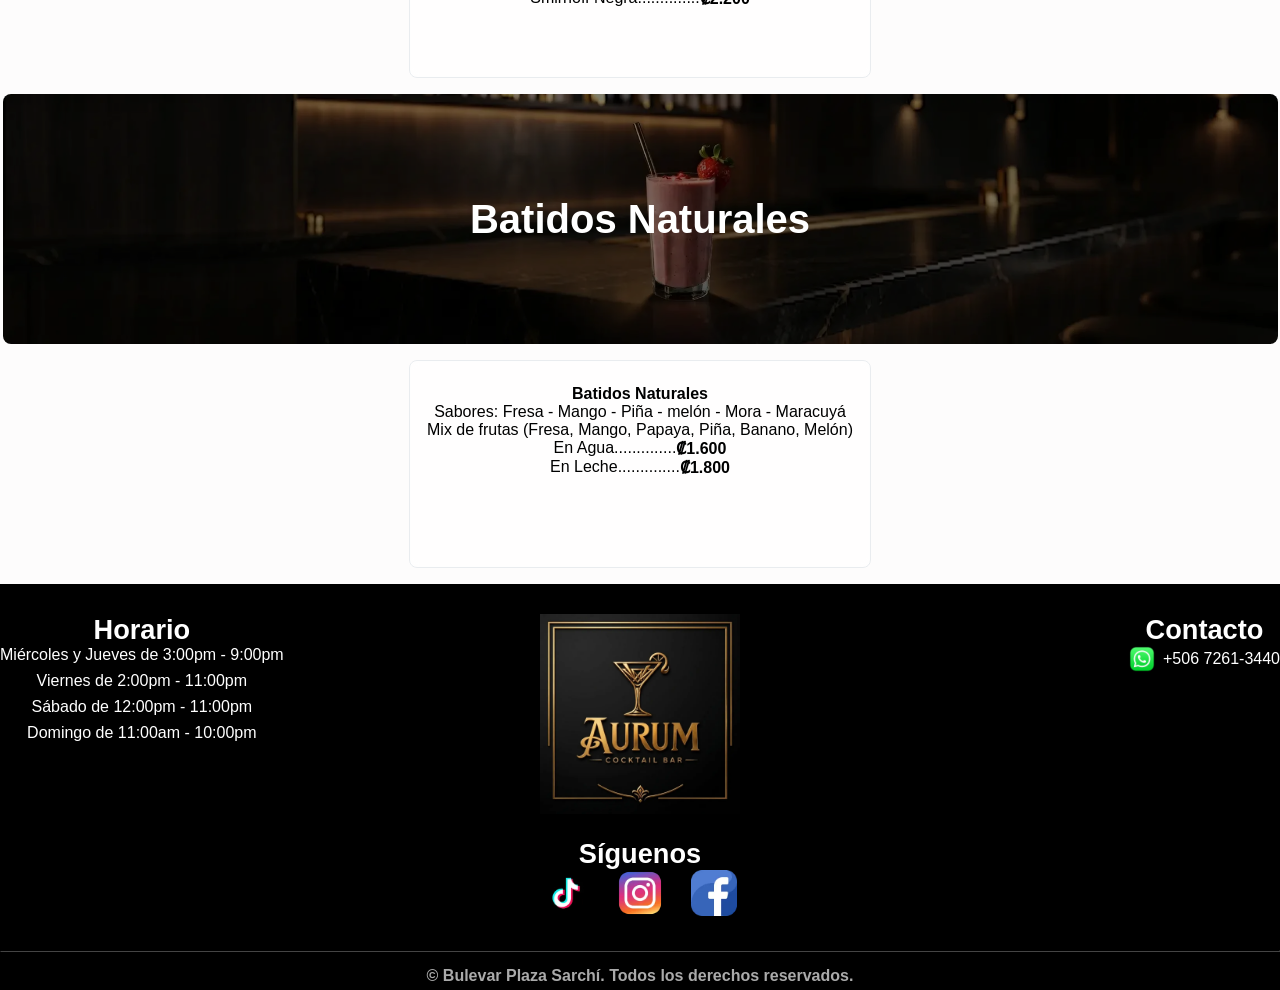
==== commit 3ef45be0: "Arreglos de SEO" ====
--- a/pags/aurum.html
+++ b/pags/aurum.html
@@ -451,16 +451,15 @@
                         <div class="tituloProducto">
                             <h4>Shots</h4>
                         </div>
-                            <ul>
-                                <li>Tequila Jose Cuervo.............. <span class="precio">₡1.700</span></li>
-                                <li>Tequila 1800 Blanco.............. <span class="precio">₡2.300</span></li>
-                                <li>Tequila 1800 Reposado.............. <span class="precio">₡2.600</span></li>
-                                <li>Tequila Don Julio Blanco.............. <span class="precio">₡3.500</span></li>
-                                <li>Tequila Don Julio 70.............. <span class="precio">₡4.200</span></li>
-                                <li>Tequila Rose.............. <span class="precio">₡2.200</span></li>
-                                <li>Baileys.............. <span class="precio">₡2.200</span></li>
-                            </ul>
-                        </div>
+                        <ul>
+                            <li>Tequila Jose Cuervo.............. <span class="precio">₡1.700</span></li>
+                            <li>Tequila 1800 Blanco.............. <span class="precio">₡2.300</span></li>
+                            <li>Tequila 1800 Reposado.............. <span class="precio">₡2.600</span></li>
+                            <li>Tequila Don Julio Blanco.............. <span class="precio">₡3.500</span></li>
+                            <li>Tequila Don Julio 70.............. <span class="precio">₡4.200</span></li>
+                            <li>Tequila Rose.............. <span class="precio">₡2.200</span></li>
+                            <li>Baileys.............. <span class="precio">₡2.200</span></li>
+                        </ul>
                     </article>
                 </div>
             </section>
@@ -519,16 +518,16 @@
                 
                 <div class="listas">
                     <article class="tituloLista">
-                    <div class="tituloProducto">
-                        <h4>Cervezas Saborizadas</h4>
-                        <ul>
-                            <li>Adán y Eva Frutos Rojos.............. <span class="precio">₡2.350</span></li>
-                            <li>Adán y Eva Sandía.............. <span class="precio">₡2.200</span></li>
-                            <li>Adán y Eva Mango.............. <span class="precio">₡2.200</span></li>
-                            <li>Smirnoff Guaraná.............. <span class="precio">₡2.200</span></li>
-                            <li>Smirnoff Negra.............. <span class="precio">₡2.200</span></li>
-                        </ul>
-                    </div>
+                        <div class="tituloProducto">
+                            <h4>Cervezas Saborizadas</h4>
+                            <ul>
+                                <li>Adán y Eva Frutos Rojos.............. <span class="precio">₡2.350</span></li>
+                                <li>Adán y Eva Sandía.............. <span class="precio">₡2.200</span></li>
+                                <li>Adán y Eva Mango.............. <span class="precio">₡2.200</span></li>
+                                <li>Smirnoff Guaraná.............. <span class="precio">₡2.200</span></li>
+                                <li>Smirnoff Negra.............. <span class="precio">₡2.200</span></li>
+                            </ul>
+                        </div>
                     </article>
                 </div>
                 
@@ -545,15 +544,15 @@
 
                 <div class="listas">
                     <article class="tituloLista">
-                    <div class="tituloProducto">
-                        <h4>Batidos Naturales</h4>
-                        <p>Sabores: Fresa - Mango - Piña - melón - Mora - Maracuyá</p>
-                        <p>Mix de frutas (Fresa, Mango, Papaya, Piña, Banano, Melón)</p>
-                        <ul>
-                            <li>En Agua.............. <span class="precio">₡1.600</span></li>
-                            <li>En Leche.............. <span class="precio">₡1.800</span></li>
-                        </ul>
-                    </div>
+                        <div class="tituloProducto">
+                            <h4>Batidos Naturales</h4>
+                            <p>Sabores: Fresa - Mango - Piña - melón - Mora - Maracuyá</p>
+                            <p>Mix de frutas (Fresa, Mango, Papaya, Piña, Banano, Melón)</p>
+                            <ul>
+                                <li>En Agua.............. <span class="precio">₡1.600</span></li>
+                                <li>En Leche.............. <span class="precio">₡1.800</span></li>
+                            </ul>
+                        </div>
                     </article>
                 </div>
             </section>
--- a/estilos/propiedadesGenerales/general.css
+++ b/estilos/propiedadesGenerales/general.css
@@ -8,6 +8,7 @@
 
 html{
   scroll-behavior: smooth;
+  font-size: 100%; 
 }
 
 body {
@@ -36,3 +37,10 @@
 .precio {
   font-weight: bold;
 }
+
+
+@media (max-width: 667px) {
+  html {
+    font-size: 87.5%; 
+  }
+}
--- a/estilos/propiedadesGenerales/headerGeneral.css
+++ b/estilos/propiedadesGenerales/headerGeneral.css
@@ -151,7 +151,12 @@
 }
 
 
-
+@media screen and (max-height: 760px) {
+  .nav {
+    padding: 1.5rem;
+  }
+  
+}
 
 
 @media screen and (min-width: 1400px) {
--- a/estilos/propiedadesGenerales/mainGeneral.css
+++ b/estilos/propiedadesGenerales/mainGeneral.css
@@ -171,12 +171,13 @@
 /*Card*/
 .platillo {
     background: rgba(255, 255, 255, 0.7);
-    padding: 1rem;
     border-radius: 8px;
     border: 1px solid #e9ecef;
     text-align: start;
+    padding: 2rem;
+    gap: 1rem;
     display: grid; /*Activar segundo grid para establecer dos columnas en el contenido del card*/
-    grid-template-columns: 87% 13%;
+    grid-template-columns: 80% 20%;
     align-items: center; /*Centrar el contendido del card e height*/
     height: 12rem;
 }
--- a/estilos/aurum.css
+++ b/estilos/aurum.css
@@ -13,10 +13,6 @@
 }
 
 
-/* color para que el nav se vea como selecionado */
-.nav .active{
-    background-color: #967114;
-}
 
 
 #segundoNav{
@@ -58,6 +54,13 @@
     #segundoNav a:hover {
     background: #967114;
 }
+}
+
+@media (min-width: 1400px) {
+    /* color para que el nav se vea como selecionado */
+    .nav .active{
+        background-color: #967114;
+    }
 }
 
 /*Cuando hace click en la sección deja un margen top para que se pueda apreciar el producto que realmente es 
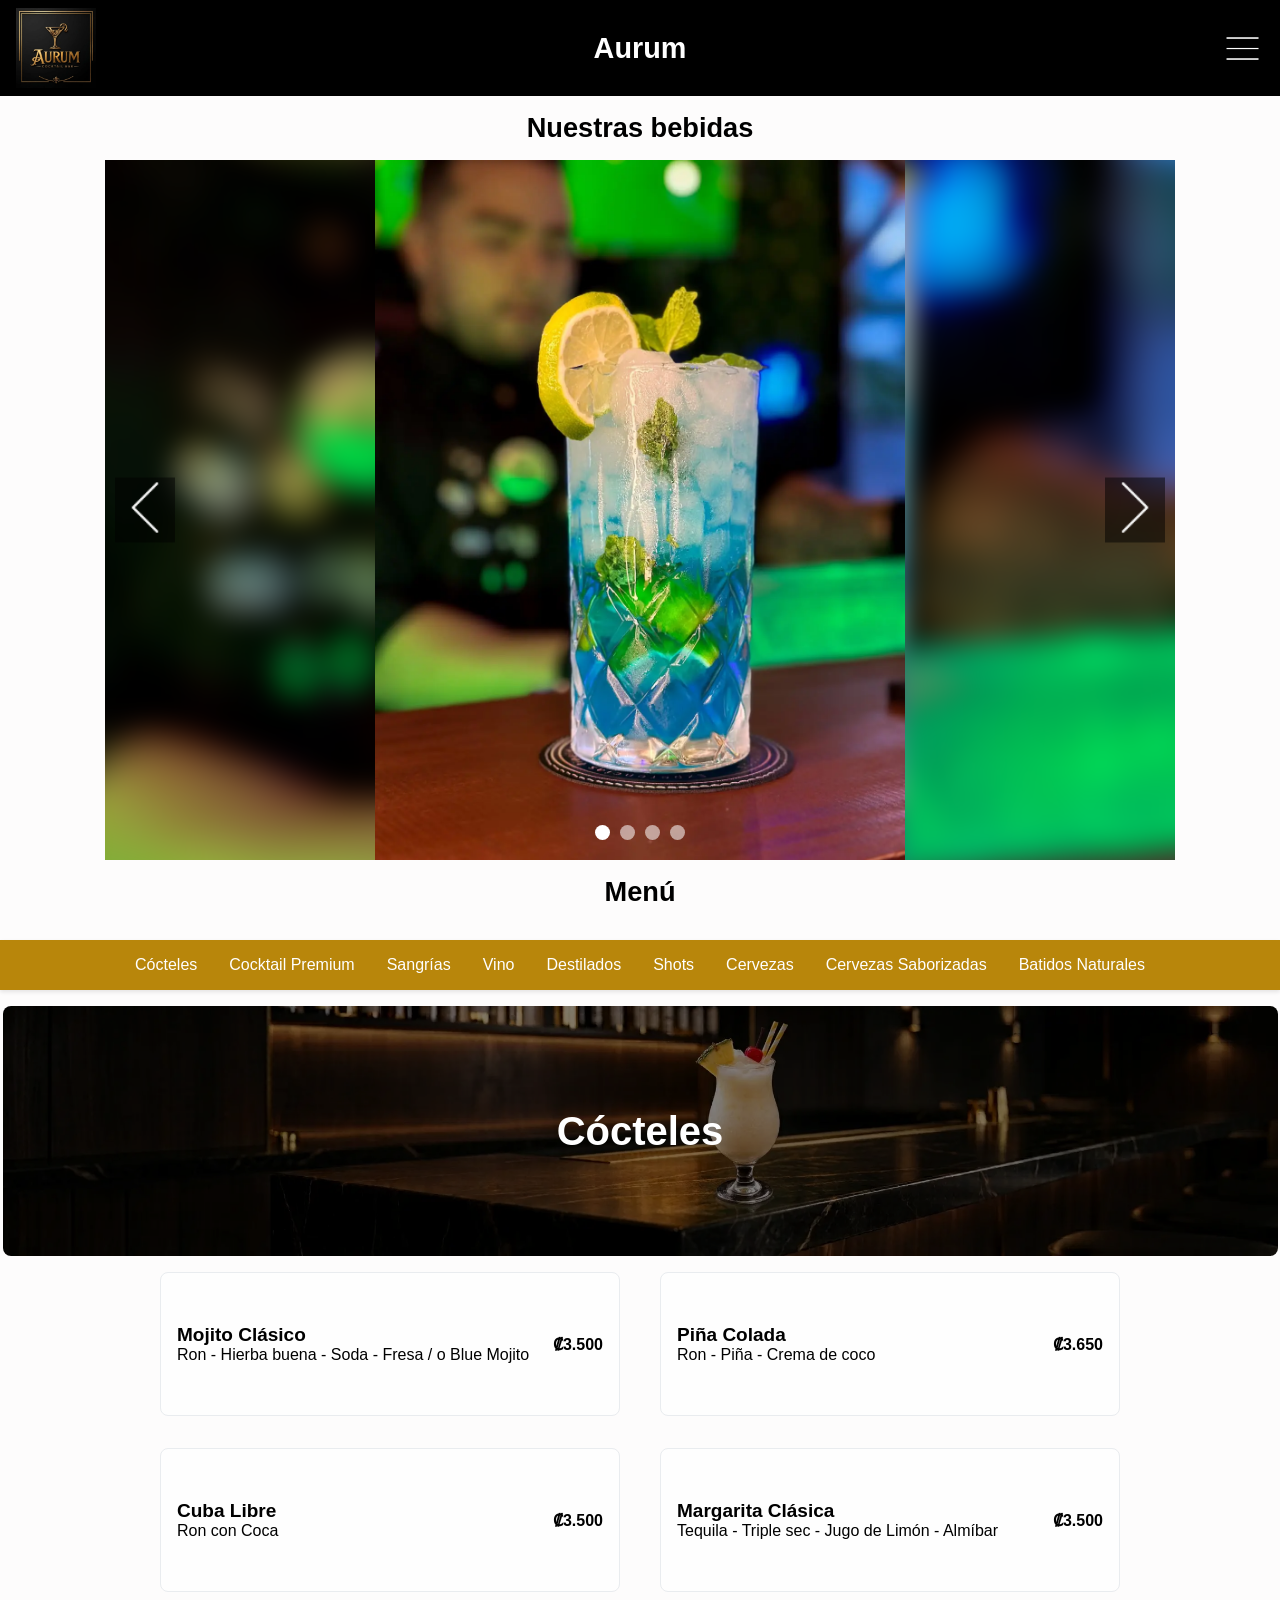
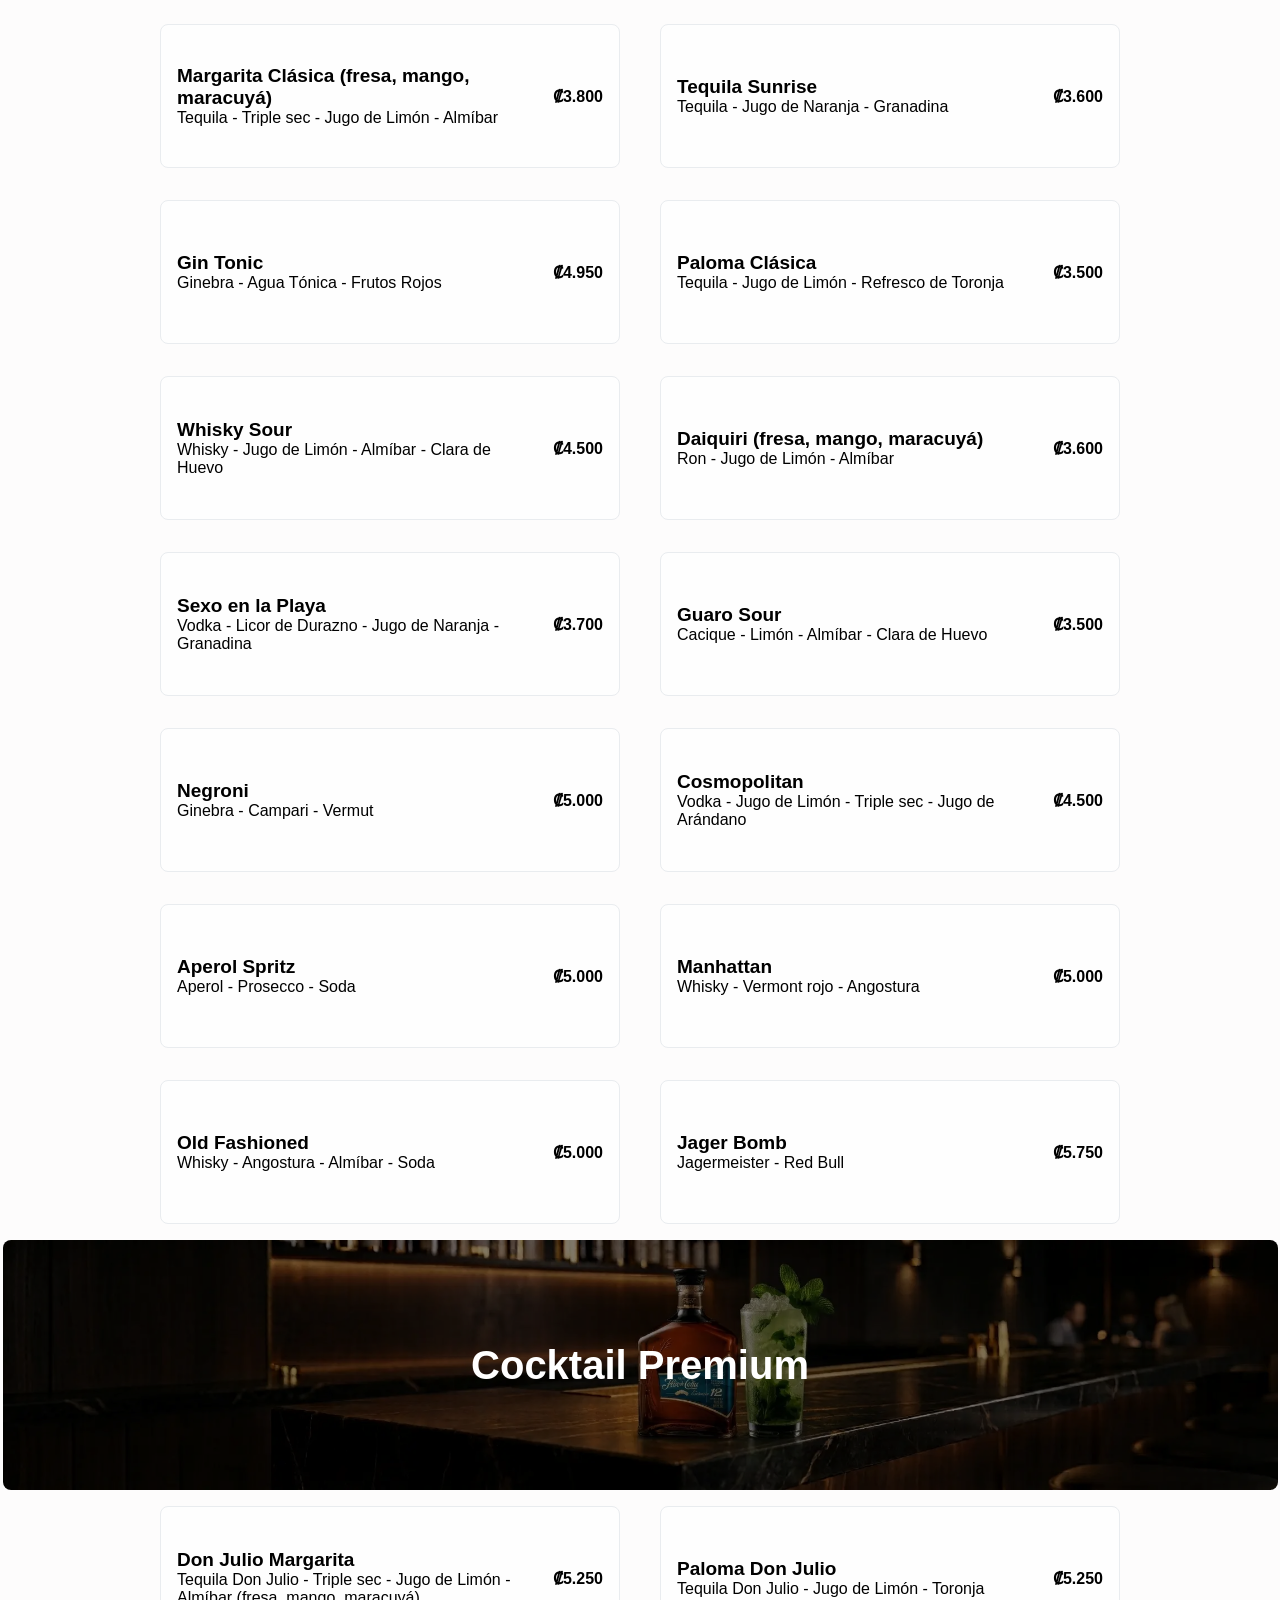
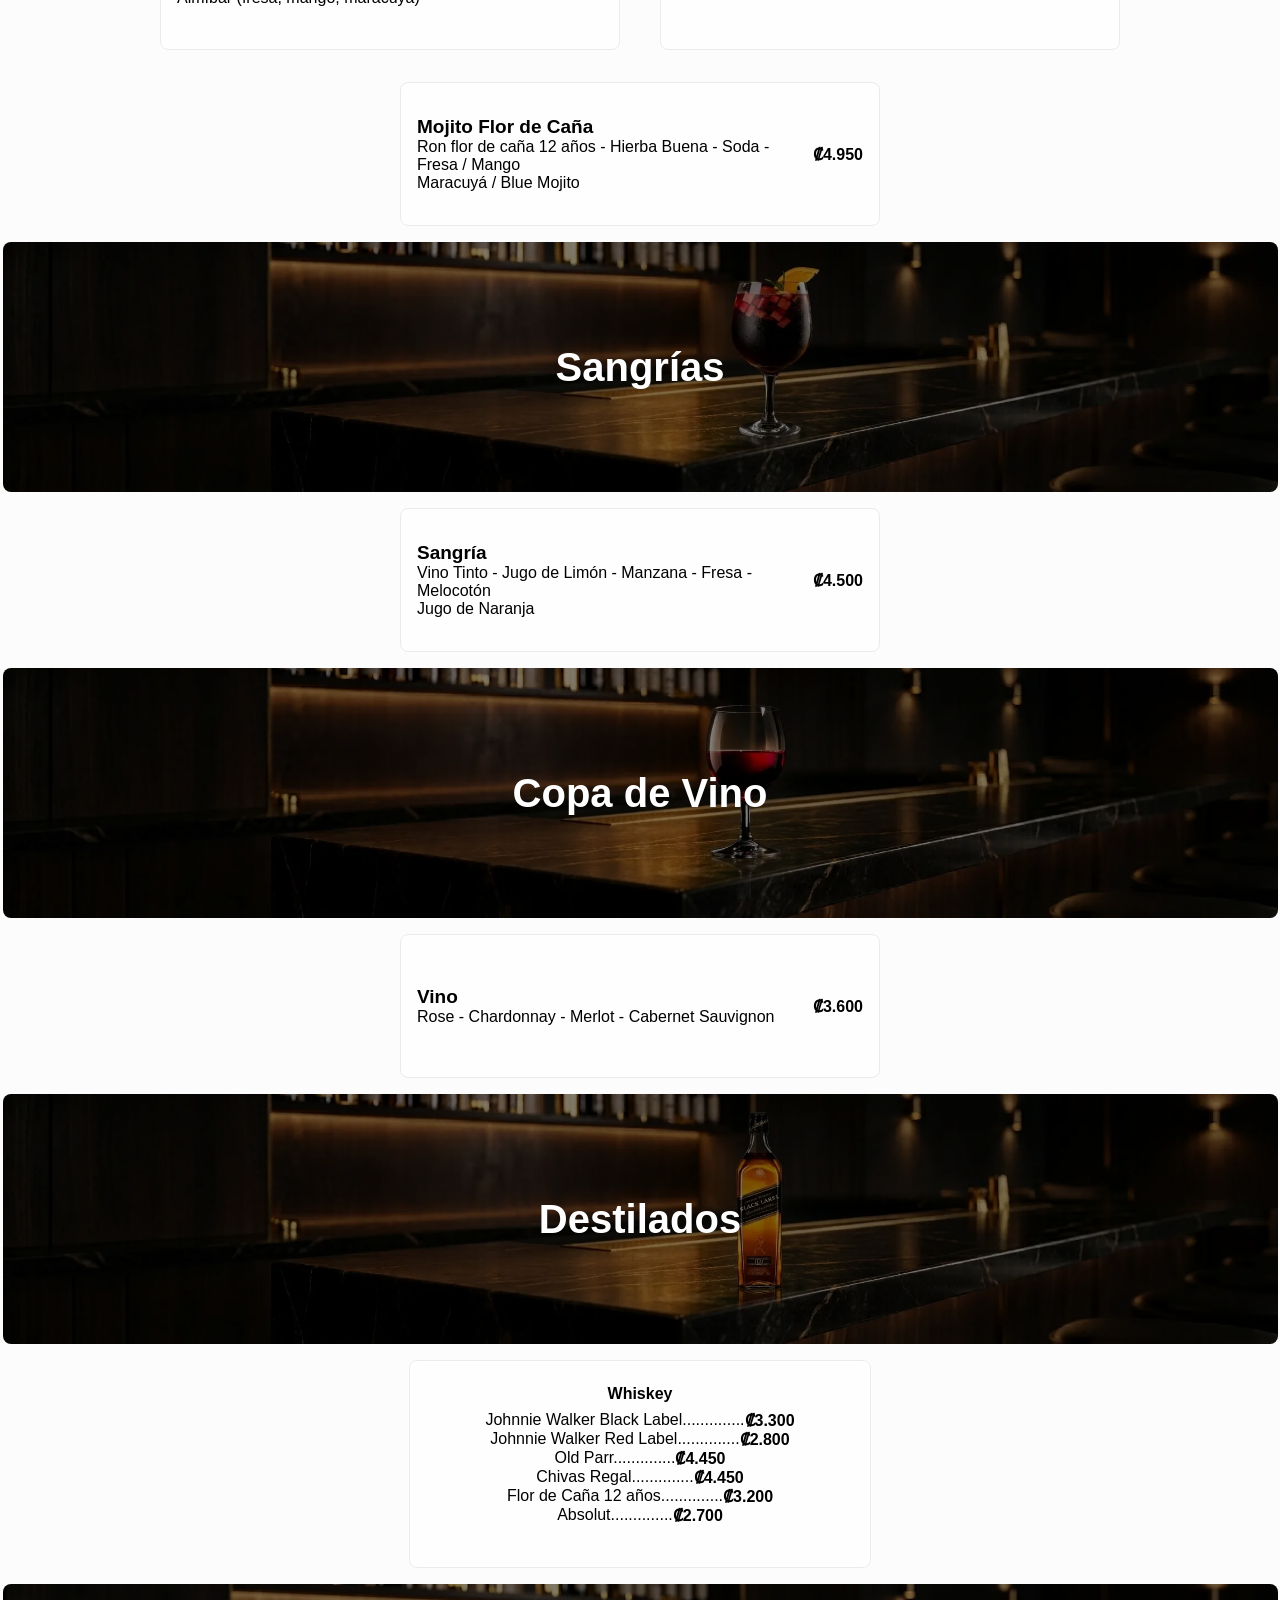
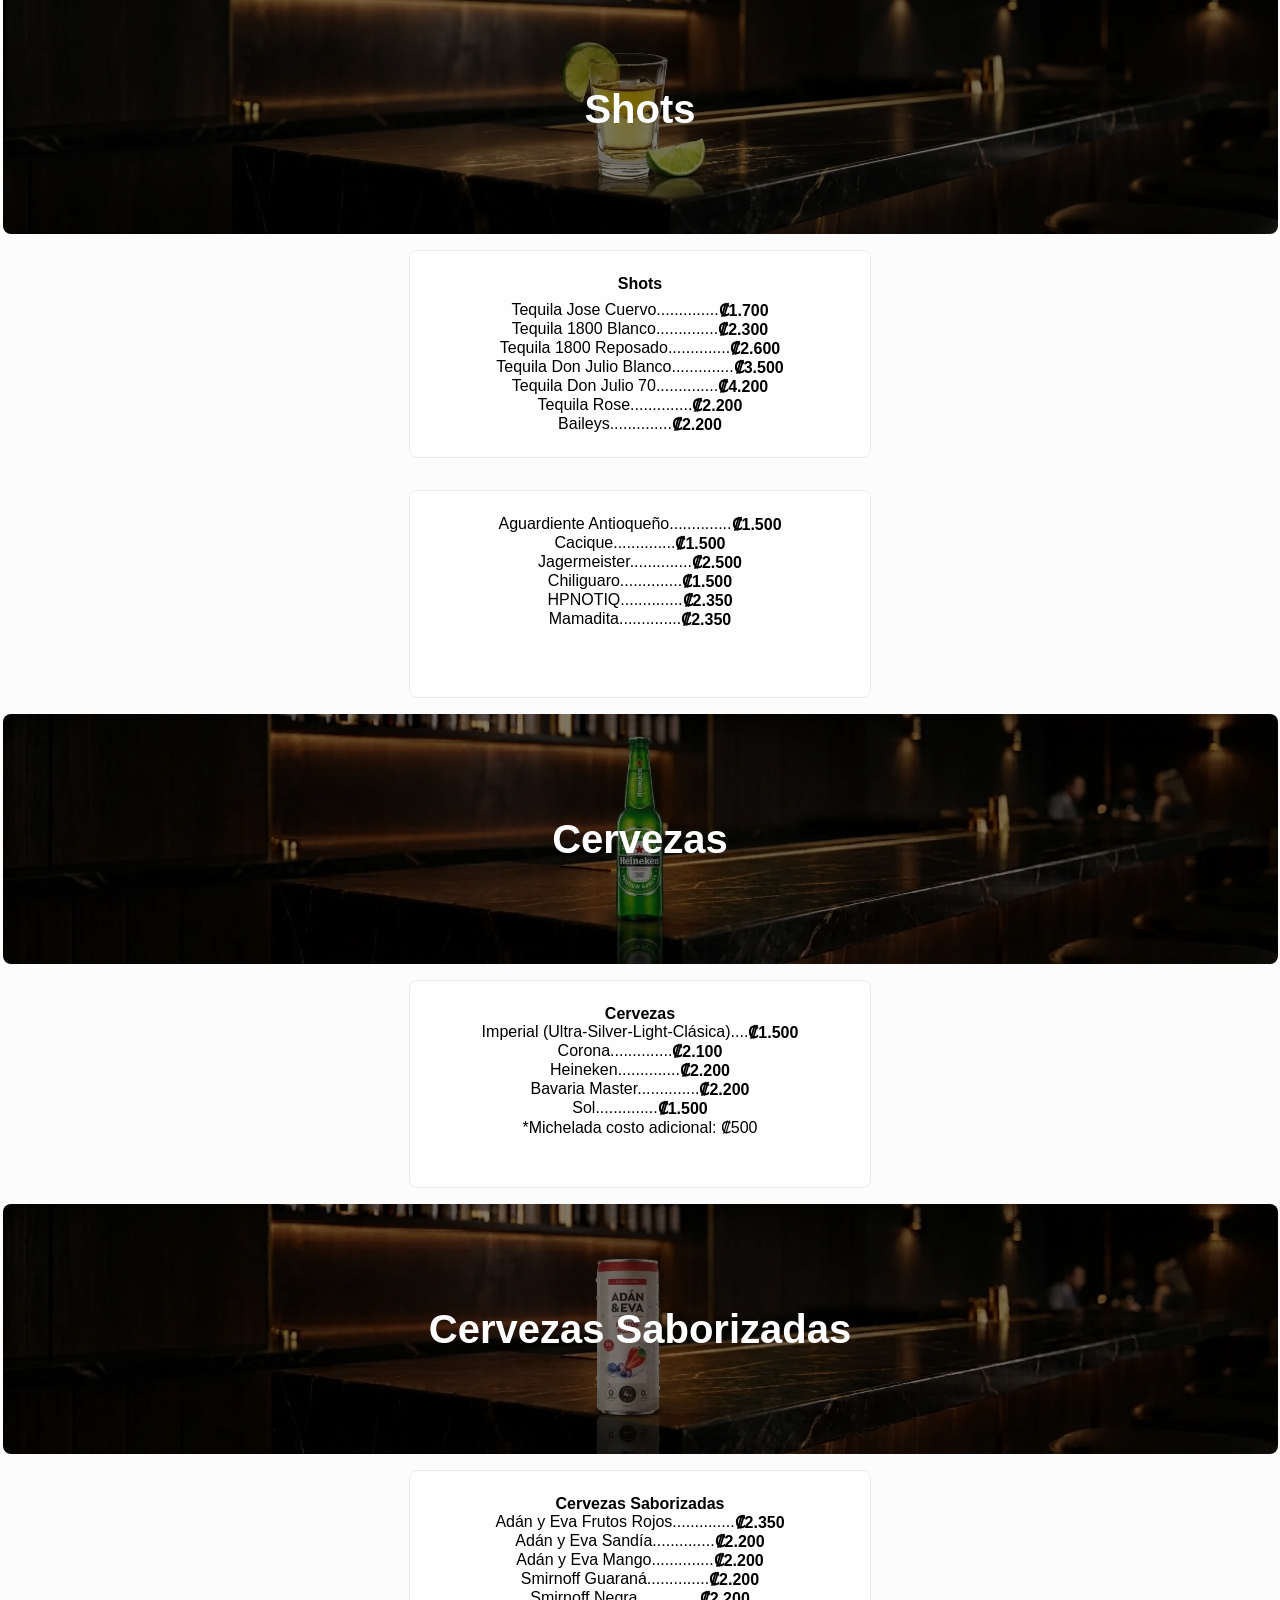
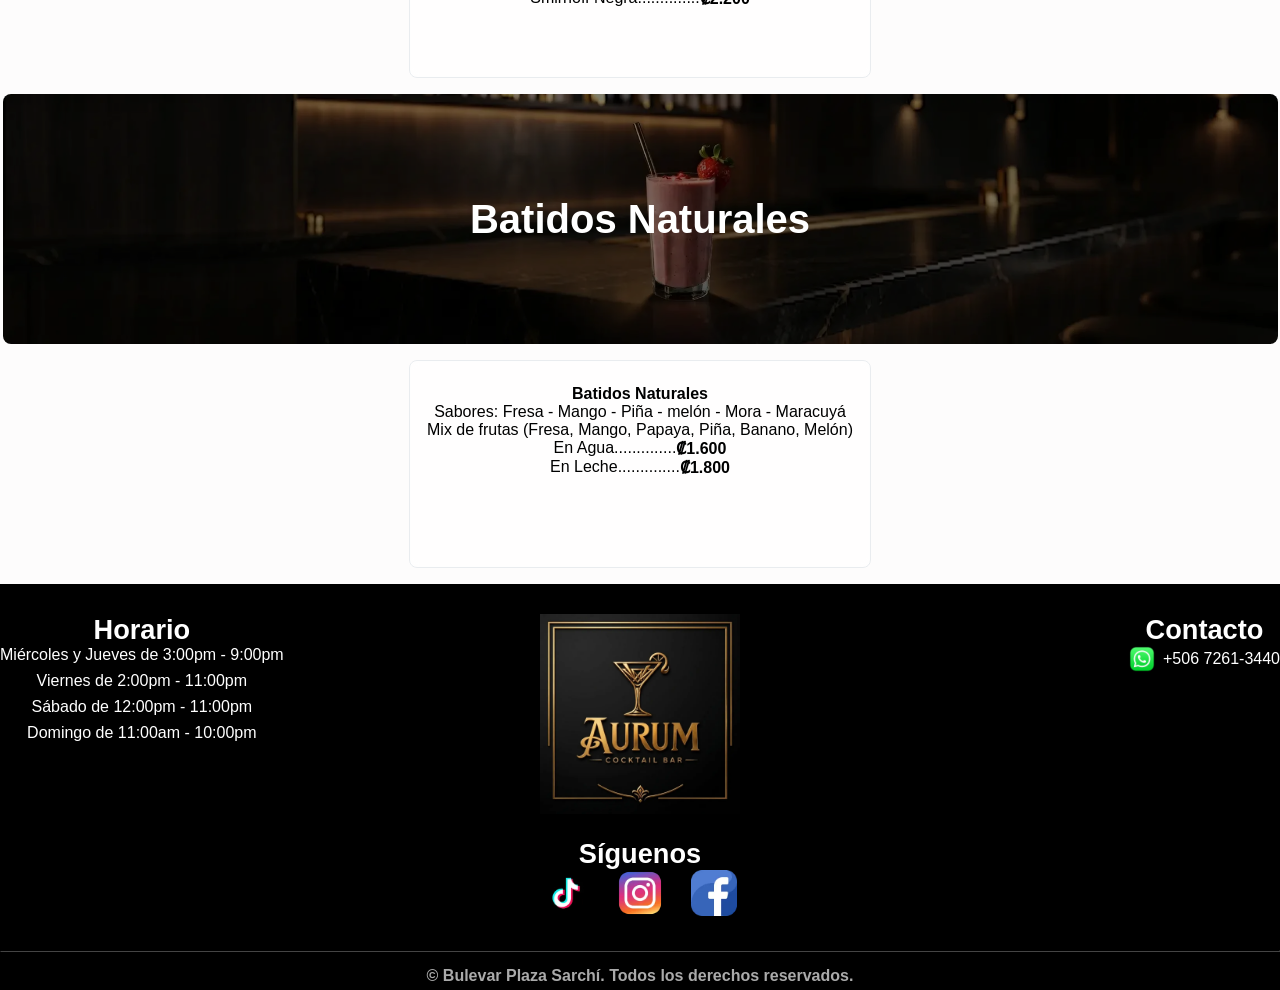
==== commit 448b6ba4: "Reestructuración de carpetas para archivos minificados" ====
--- a/pags/aurum.html
+++ b/pags/aurum.html
@@ -9,11 +9,11 @@
     <meta name="author" content=" Gimena Cubero, Carlos Barrios, Santiago Morales">
     <meta name="robots" content="index, follow">
     <link rel="icon" href="../img/bulevar/iconBulevar.png">
-    <link rel="stylesheet" href="../estilos/propiedadesGenerales/general.css">
-    <link rel="stylesheet" href="../estilos/propiedadesGenerales/headerGeneral.css">
-    <link rel="stylesheet" href="../estilos/propiedadesGenerales/mainGeneral.css">
-    <link rel="stylesheet" href="../estilos/propiedadesGenerales/footerGeneral.css">
-    <link rel="stylesheet" href="../estilos/aurum.css">
+    <link rel="stylesheet" href="../estilos/propiedadesGeneralesMin/general.css">
+    <link rel="stylesheet" href="../estilos/propiedadesGeneralesMin/headerGeneral.css">
+    <link rel="stylesheet" href="../estilos/propiedadesGeneralesMin/mainGeneral.css">
+    <link rel="stylesheet" href="../estilos/propiedadesGeneralesMin/footerGeneral.css">
+    <link rel="stylesheet" href="../estilos/pagsMin/aurum.css">
 
 </head>
 
--- a/estilos/propiedadesGeneralesMin/general.css
+++ b/estilos/propiedadesGeneralesMin/general.css
@@ -0,0 +1 @@
+*{box-sizing:border-box;padding:0;margin:0}html{scroll-behavior:smooth;font-size:100%}body{font-family:'Segoe UI',Tahoma,Geneva,Verdana,sans-serif}h1{font-size:1.8rem}h2{font-size:1.7rem;text-align:center;padding:1rem 0}h3{font-size:1.3rem}h4{font-size:1rem}.precio{font-weight:700}@media (max-width:667px){html{font-size:87.5%}}
--- a/estilos/propiedadesGeneralesMin/headerGeneral.css
+++ b/estilos/propiedadesGeneralesMin/headerGeneral.css
@@ -0,0 +1 @@
+*{margin:0;padding:0;box-sizing:border-box}header{display:grid;grid-template-columns:1fr auto 1fr;align-items:center;gap:1rem;padding:.5rem 1rem;background-color:#000;min-height:80px;position:relative}.logoContainer{grid-column:1;justify-self:start}.logo{width:auto;height:80px;max-width:90px;flex-shrink:0;object-fit:contain}h1{grid-column:2;text-align:center;color:#fff}h1 span{display:block}.abrirMenu,.cerrarMenu{grid-column:3;justify-self:end;background:none;border:none;cursor:pointer;padding:.25rem;display:flex;align-items:center;justify-content:center;-webkit-tap-highlight-color:#fff0}.abrirMenu img,.cerrarMenu img{width:35px;height:35px;display:block}.nav{opacity:0;visibility:hidden;display:flex;flex-direction:column;align-items:flex-end;gap:1rem;position:absolute;top:0;right:0;bottom:0;background-color:#7a3c1c;padding:2rem;z-index:40}.nav.visible{opacity:1;visibility:visible}.navList{list-style-type:none;display:flex;flex-direction:column;align-items:flex-end;gap:1.5rem}.navList li a{text-decoration:none;color:#fff;padding:2px;border-bottom:#fff;font-size:1.3rem}.nav.visible .navList li{border-bottom:2px solid rgb(255 255 255 / .3);padding-bottom:.5rem;width:100%;text-align:right}.nav.visible .navList li:last-child{border-bottom:none}.overlay{position:fixed;top:0;left:0;width:100%;height:100%;background-color:rgb(0 0 0 / .5);z-index:20;opacity:0;visibility:hidden}.overlay.active{opacity:1;visibility:visible}.bodyNoScroll{overflow:hidden;position:fixed;width:100%}@media screen and (max-height:760px){.nav{padding:1.5rem}}@media screen and (min-width:1400px){.header{padding:05rem 2rem;min-height:110px;gap:2rem}.abrirMenu,.cerrarMenu{display:none}.overlay{display:none}.nav{opacity:1;visibility:visible;position:static;flex-direction:row;background-color:#7a3c1c;padding:0;box-shadow:none;justify-content:center;font-size:18px}.navList{flex-direction:row;align-items:center}.nav.visible .navList li{border-bottom:none;padding-bottom:0;width:auto}.navList li a{color:#fff;height:100%;width:100%;display:flex;align-items:center;padding:12px 0}.nav .active{background-color:#5e2d15;white-space:nowrap;height:100%;padding:12px}h1{font-size:2.5rem}h1 span{display:inline}.logo{max-width:150px;height:130px;width:110px}}
--- a/estilos/propiedadesGeneralesMin/mainGeneral.css
+++ b/estilos/propiedadesGeneralesMin/mainGeneral.css
@@ -0,0 +1 @@
+.carruselContainer{position:relative;max-width:1070px;margin:0 auto;overflow:hidden}.carrusel{display:flex;transition:transform .5s ease-in-out}.carruselItem{min-width:100%;position:relative;overflow:hidden}.carruselItem img{width:100%;height:550px;object-fit:cover;display:block;position:relative}.fondoBorroso{position:absolute;top:0;left:0;width:100%;height:100%;background-size:cover;background-position:center;filter:blur(15px);transform:scale(1.15);z-index:0}.carruselBoton img{width:40px;height:40px}.carruselBoton{position:absolute;top:50%;transform:translateY(-50%);background-color:rgb(0 0 0 / .5);color:#fff;border:none;cursor:pointer;font-size:18px;transition:background .3s}.carruselBoton:hover{background:rgb(0 0 0 / .8)}.carruselBotonPrev{left:10px}.carruselBotonNext{right:10px}.contentIndicators{position:absolute;bottom:20px;left:50%;transform:translateX(-50%);display:flex;gap:10px}.indicator{width:15px;height:15px;border-radius:50%;background-color:rgb(255 255 255 / .551);cursor:pointer;transition:background .3s}.indicator.active{background-color:#fff}.fotoTitulo img{object-fit:cover;height:150px;width:90%;border-radius:8px}.fotoTitulo img{filter:brightness(50%)}.tituloLista li{font-size:14px}@media (min-width:430px){.carruselBoton img{width:60px;height:60px}.carruselItem img{width:100%;height:700px;object-fit:contain}.fondoBorroso{background-image:url();filter:blur(10px)}}.fotoTitulo{display:flex;justify-content:center;position:relative}.titulo{position:absolute;top:50%;left:50%;transform:translate(-50%,-50%)}.titulo h3{font-size:2rem;color:#fff;text-align:center}.categorias{display:grid;grid-template-columns:1fr;gap:1rem;padding:1rem}.platillo{background:rgb(255 255 255 / .7);padding:1rem;border-radius:8px;border:1px solid #e9ecef;text-align:start;gap:1rem;display:grid;grid-template-columns:1fr auto;align-items:center;height:12rem}@media screen and (max-width:910px){.platillo{height:auto;padding:3rem}}.listas{display:grid;grid-template-columns:1fr;gap:1rem;padding:1rem}.tituloLista{background:rgb(255 255 255 / .7);backdrop-filter:blur(4px);padding:1rem;border-radius:8px;border:1px solid #e9ecef;text-align:start;height:auto;width:100%;margin:0 auto}.tituloProducto{text-align:center;padding:.5rem 0}.listas ul li{display:flex;justify-content:center}p{font-size:14px}.precio p{font-size:1rem}.nota{font-size:12px}@media screen and (min-width:910px){.platillo{height:9rem}.categorias{grid-template-columns:repeat(2,1fr);gap:2rem 40px;margin:0 auto;width:80%;padding:1rem 2rem}.platillo.centradaDesktop{grid-column:1/-1;justify-self:start;margin:0 auto;width:50%}.tituloLista{width:37%;height:13rem}.fotoTitulo img{width:1275px;height:250px}p{font-size:1rem}.listas ul li{font-size:1rem}.titulo h3{font-size:2.5rem;color:#fff}}
--- a/estilos/propiedadesGeneralesMin/footerGeneral.css
+++ b/estilos/propiedadesGeneralesMin/footerGeneral.css
@@ -0,0 +1 @@
+*{box-sizing:border-box}img{max-width:100%;height:auto}footer{background-color:#000;color:#fff;width:100%}footer p{font-weight:600;font-size:1.3rem}footer ul{list-style:none}footer a{color:#fff;text-decoration:none}.footerTop{display:grid;grid-template-areas:"logo" "horario" "contacto" "siguenos" "boton";justify-items:center;text-align:center;gap:35px;width:100%;max-width:100%}.footerLogo{grid-area:logo}.footerHorario{grid-area:horario}.footerContacto{grid-area:contacto}.footerSiguenos{grid-area:siguenos}.footerBtn{grid-area:boton}.logoFooter{width:200px}.footerHorario ul li,.footerContacto ul li a{font-size:1.05rem;margin-bottom:8px}.footerContacto ul li a{display:inline-flex;align-items:center;gap:8px;justify-content:center}.footerContacto img{width:22px;height:22px}.redesSociales{display:flex;gap:20px;justify-content:center}.redesSociales img{width:34px;height:34px}.btnResenas{background-color:#333;border:none;border-radius:6px;padding:10px 24px;cursor:pointer;font-size:1rem}.btnResenas a{color:#fff}footer hr{border-color:#444;margin:40px 0 15px;width:100%}.copyright{text-align:center;font-size:.9rem;color:#aaa}@media (min-width:1000px){footer{padding-top:30px}.footerTop{grid-template-columns:1fr 1fr 1fr;grid-template-areas:"horario logo contacto" "horario siguenos contacto" "horario boton contacto";align-items:start;gap:20px;max-width:1400px;margin:0 auto}.footerHorario{justify-self:start;text-align:center}.footerHorario p{text-align:center}.footerContacto{justify-self:end;text-align:center}.footerContacto p{text-align:center}.footerContacto ul li a{justify-content:center}.footerLogo,.footerSiguenos,.footerBtn{justify-self:center}.footerHorario p,.footerContacto p,.footerSiguenos p{font-size:1.7rem}.footerHorario ul li,.footerContacto ul li a{font-size:1rem}.logoFooter{width:200px}.redesSociales{gap:28px}.redesSociales img{width:46px;height:46px}.footerContacto img{width:26px;height:26px}.btnResenas{background-color:#7a3c1c;font-size:1.15rem}footer hr{margin:10px 0 10px}.copyright{font-size:1rem;padding:5px 0}}
--- a/estilos/pagsMin/aurum.css
+++ b/estilos/pagsMin/aurum.css
@@ -0,0 +1 @@
+body{background-color:#fdfcfc}.nombreDescripcion h4{font-size:19px}#nav{background-color:#B8860B}#segundoNav{background-color:#B8860B;box-shadow:0 2px 4px rgb(0 0 0 / .1);position:sticky;display:flex;flex-wrap:wrap;top:0;z-index:35;padding:0;margin:1rem 0;justify-content:center}#segundoNav a{white-space:nowrap;font-size:1rem;padding:1rem 1rem;text-decoration:none;color:#fff;transition:background 0.2s;height:100%}@media (hover:hover){.platillo:hover{box-shadow:0 12px 20px rgb(230 222 2 / .844);transform:translateY(-1px)}.tituloLista:hover{box-shadow:0 12px 20px rgb(230 222 2 / .844);transform:translateY(-1px)}#segundoNav a:hover{background:#967114}}@media (min-width:1400px){.nav .active{background-color:#967114}}.scrollTop{scroll-margin-top:165px}@media screen and (min-width:285px){.scrollTop{scroll-margin-top:240px}}@media screen and (min-width:333px){.scrollTop{scroll-margin-top:145px}}@media screen and (min-width:509px){.scrollTop{scroll-margin-top:100px}}@media screen and (min-width:1013px){.scrollTop{scroll-margin-top:60px}}@media screen and (min-width:1400px){.menu nav{padding:.5rem;display:flex;gap:.5rem;overflow-x:auto}#segundoNav{gap:15px}#segundoNav a{font-size:1.3rem}.scrollTop{scroll-margin-top:65px}}
